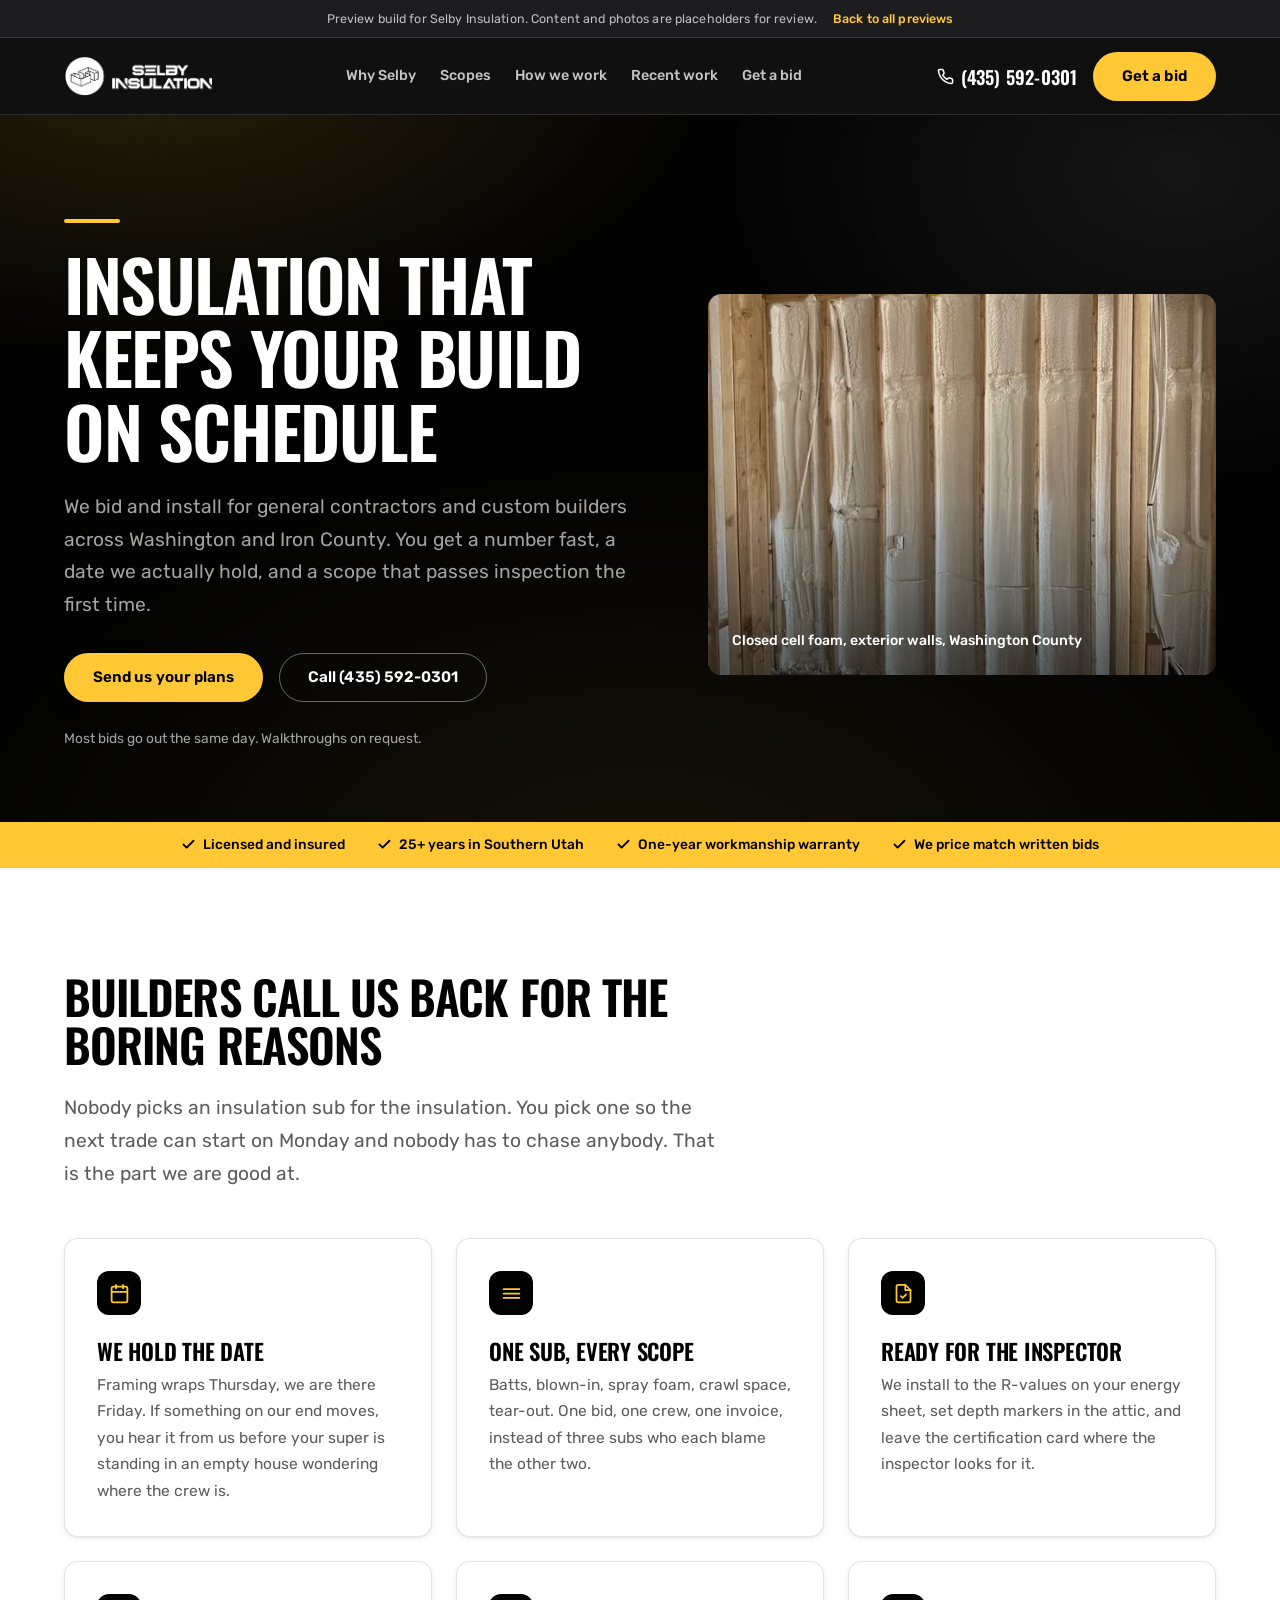
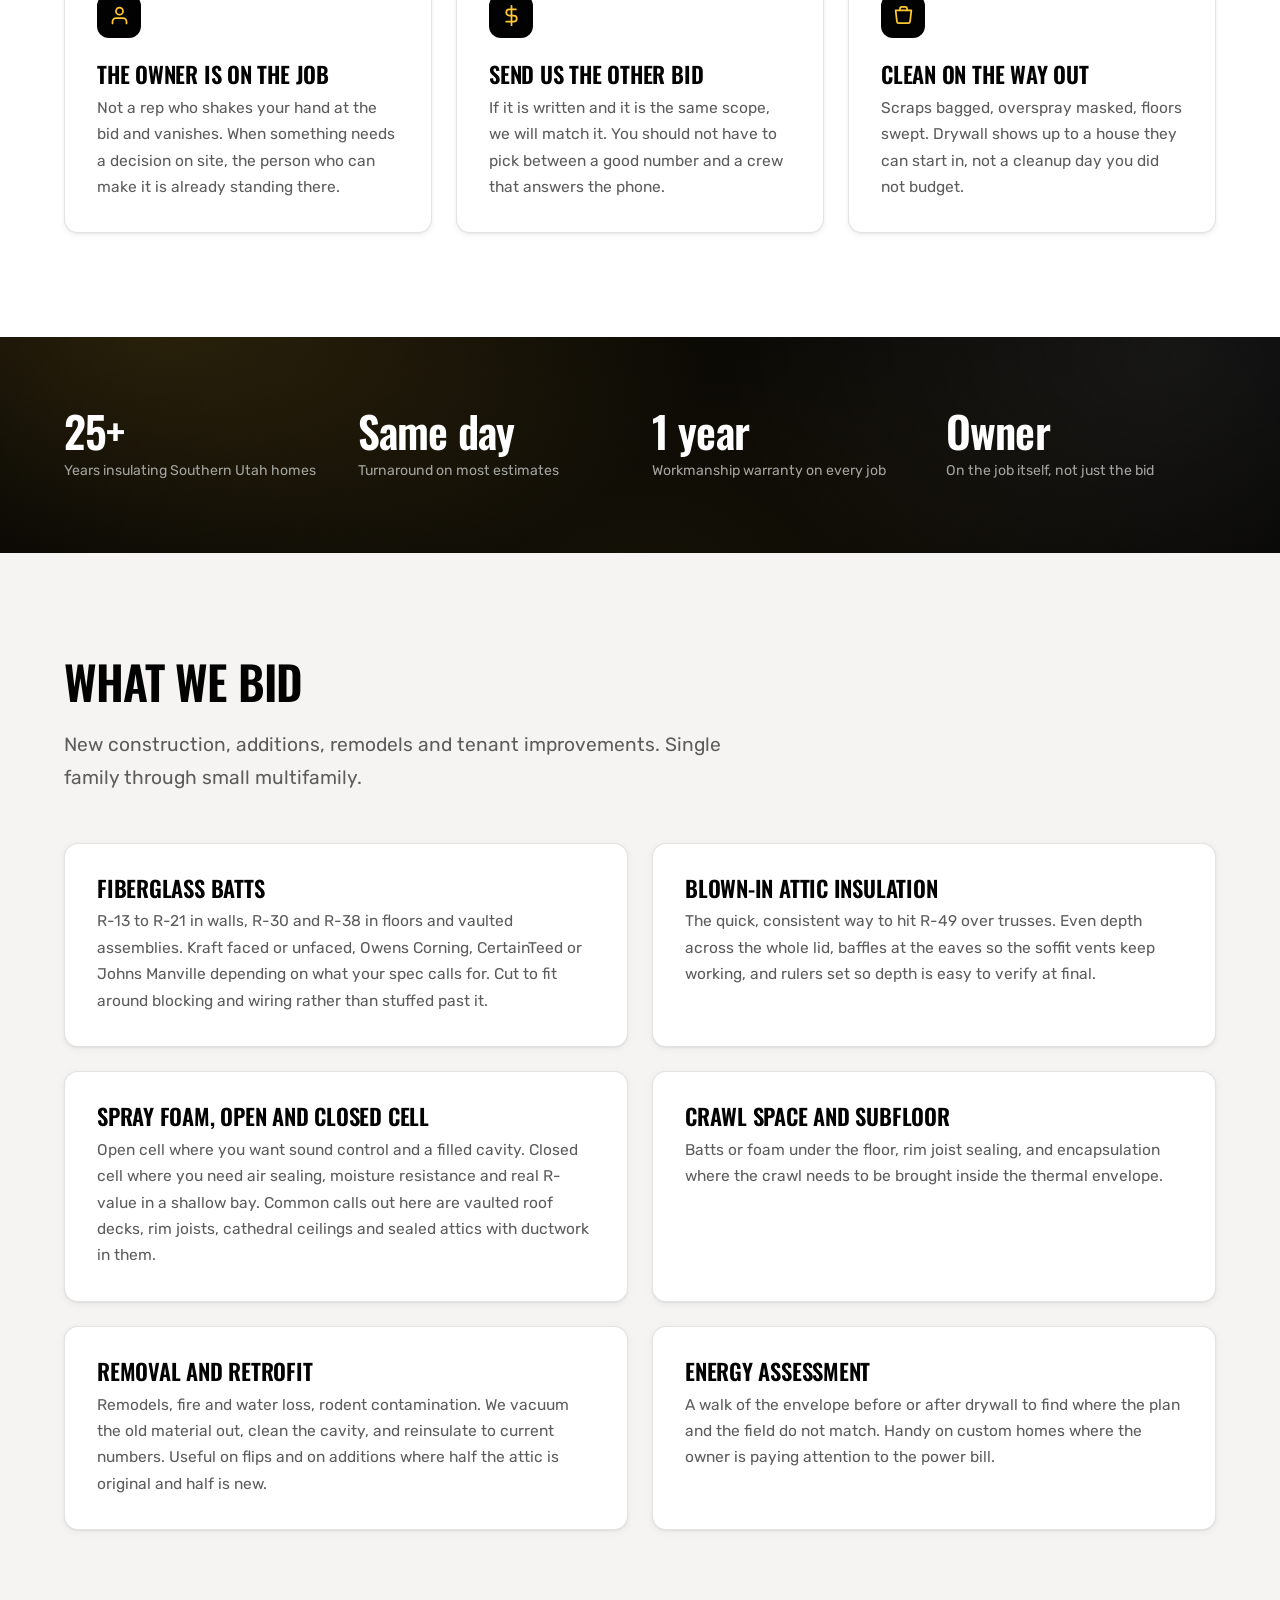
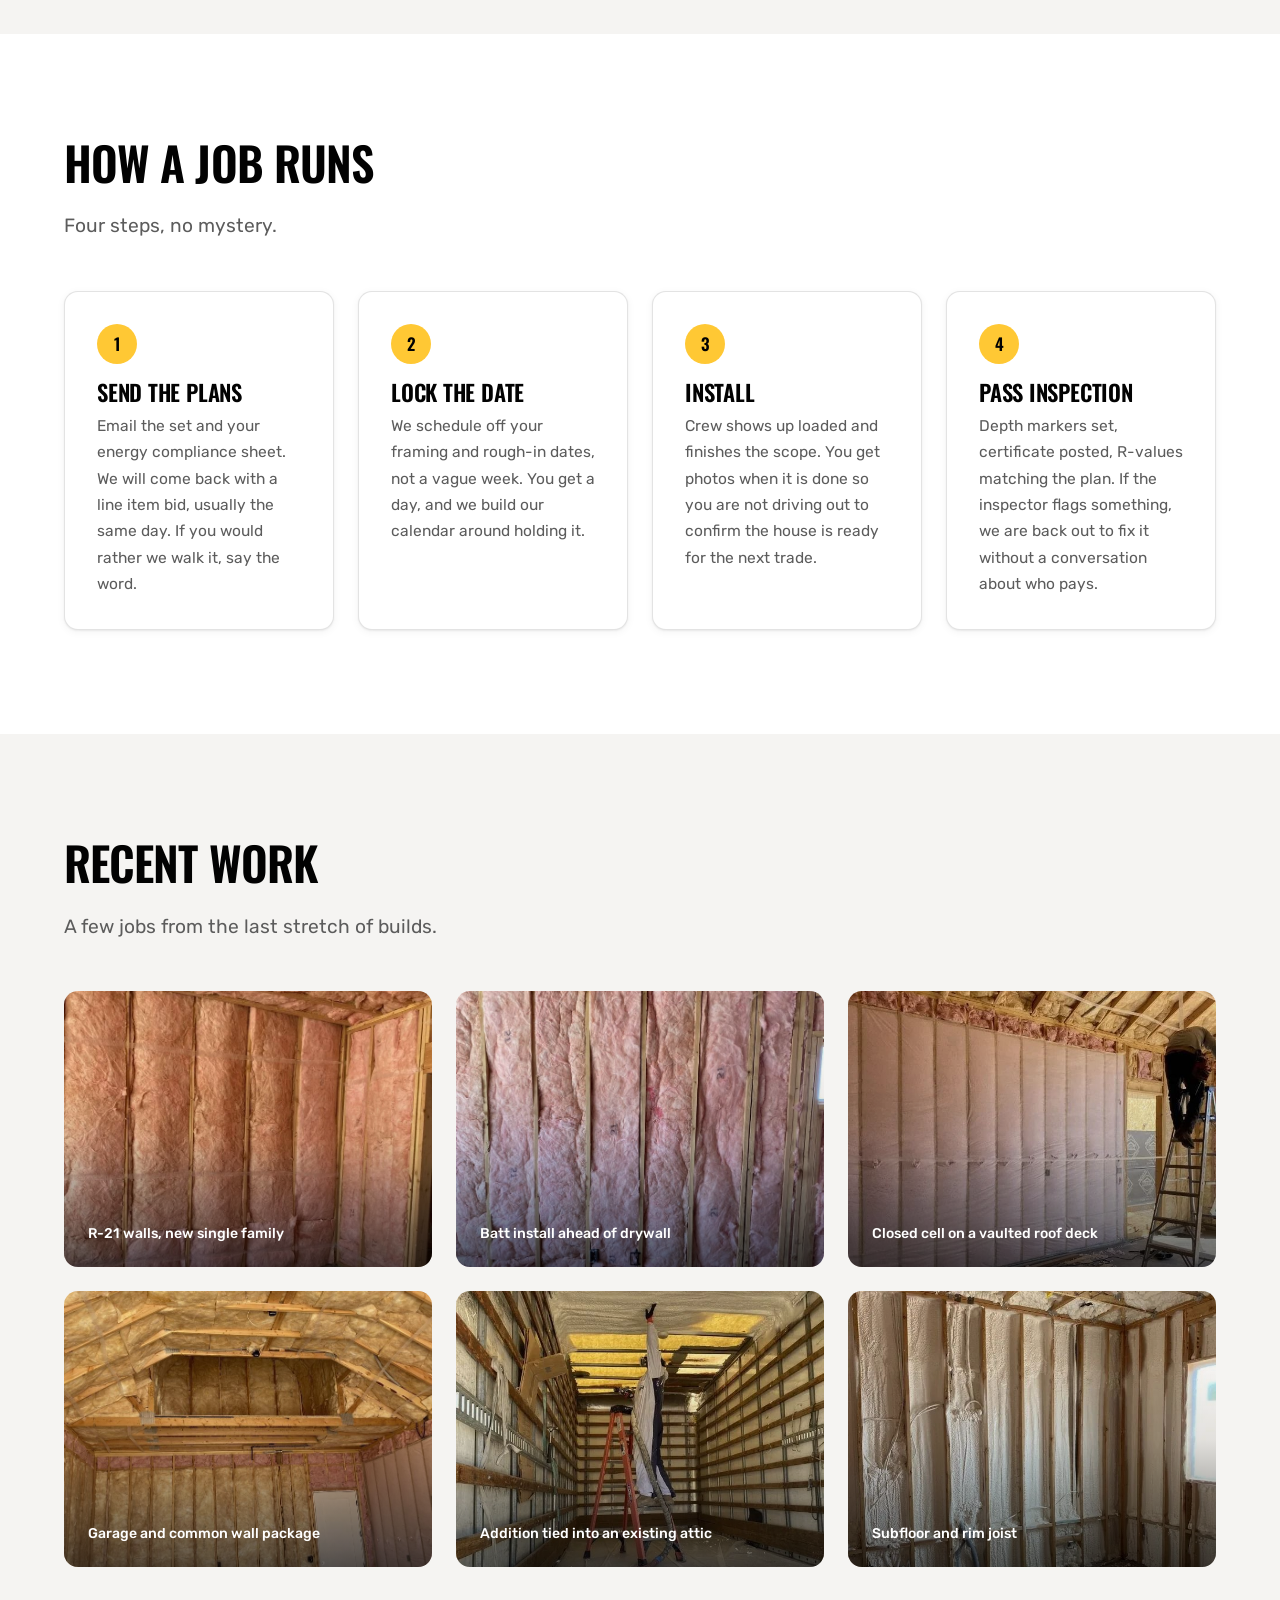
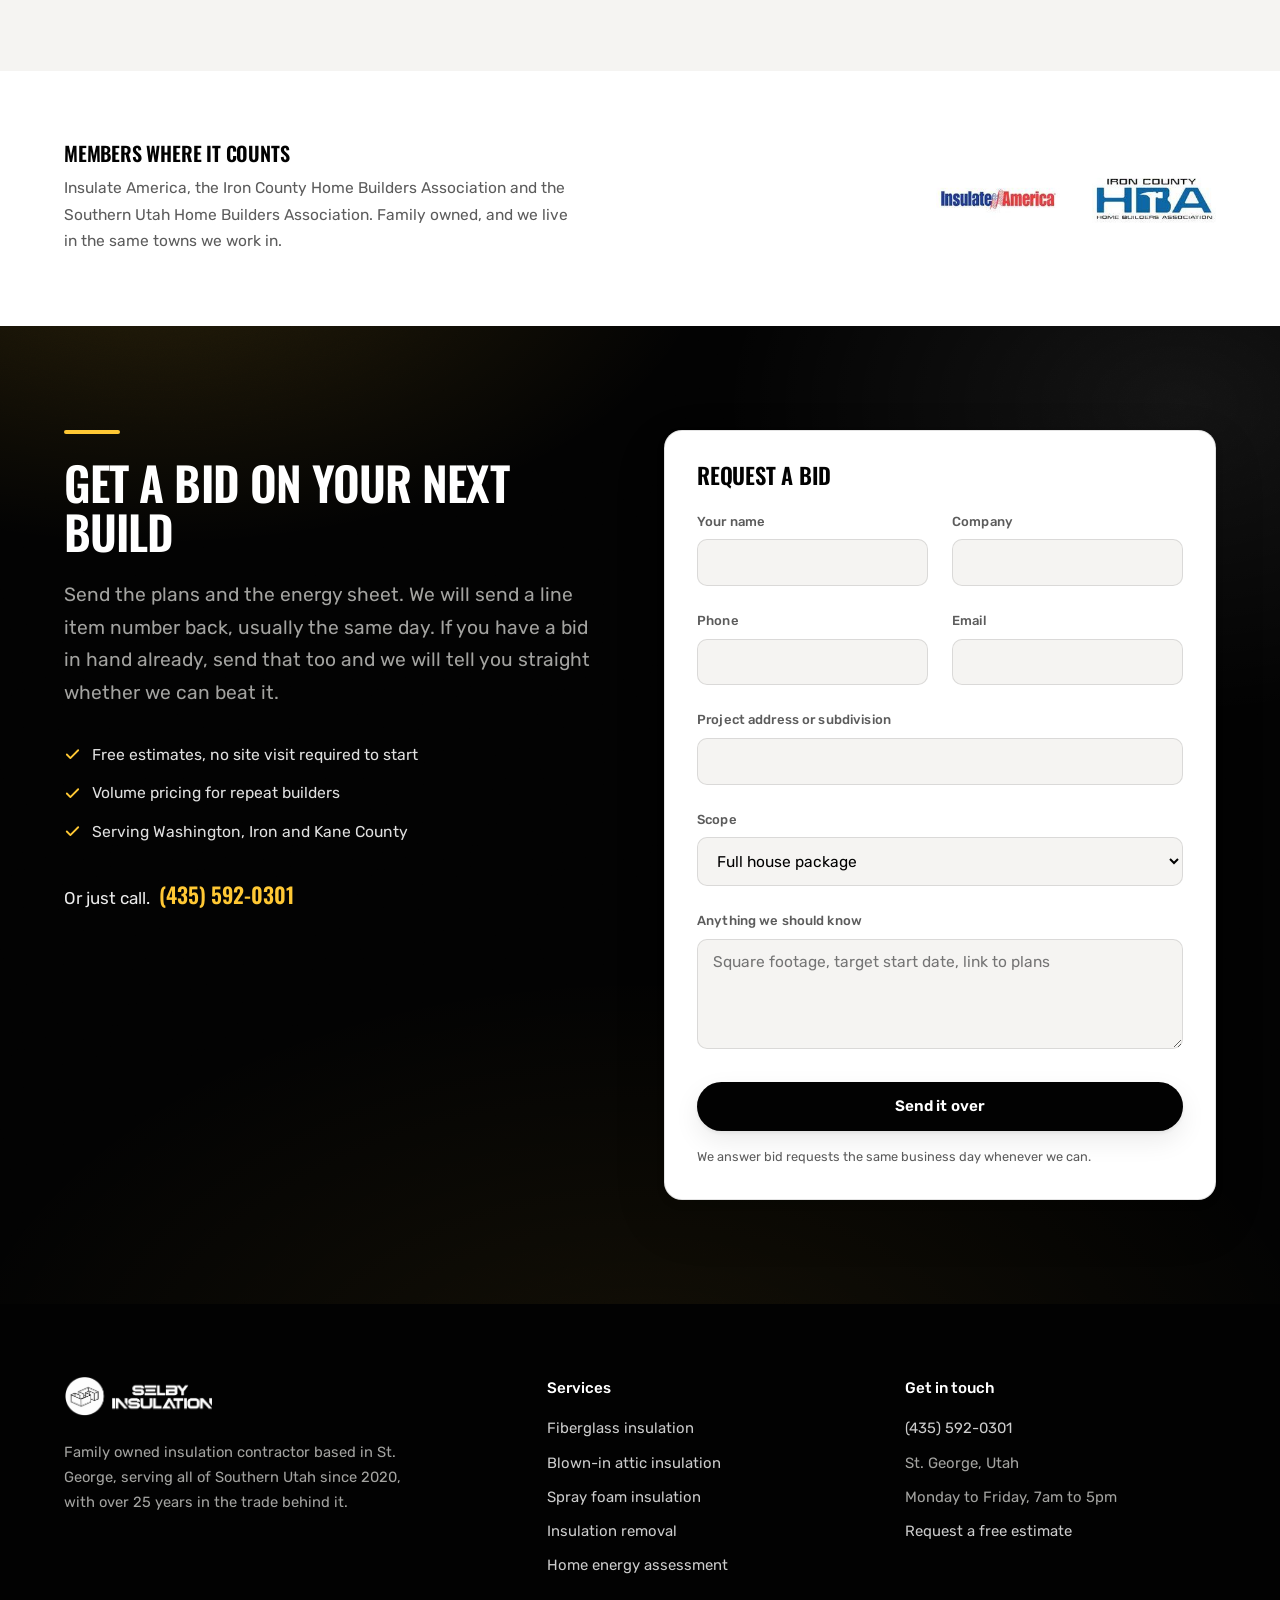
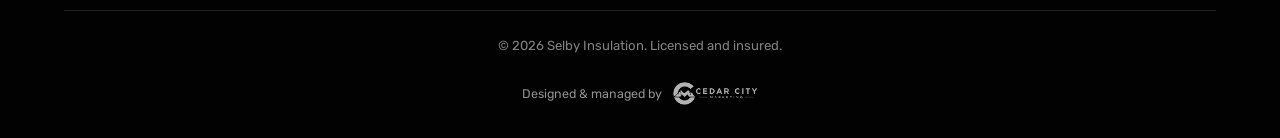
==== builders/index.html @ 3b9122f4 "Selby Insulation preview: builder page and Hurricane location template Co-Authored-By: Claude Opus 5" ====
<!doctype html>
<html lang="en">
<head>
<meta charset="utf-8">
<meta name="viewport" content="width=device-width, initial-scale=1">
<title>Insulation for Builders &amp; General Contractors | Selby Insulation</title>
<meta name="description" content="Selby Insulation bids and installs batts, blown-in and spray foam for general contractors and custom builders across Southern Utah. Same-day bids, dates we hold, inspection-ready work.">
<meta name="robots" content="noindex, nofollow">
<link rel="preconnect" href="https://fonts.googleapis.com">
<link rel="preconnect" href="https://fonts.gstatic.com" crossorigin>
<link href="https://fonts.googleapis.com/css2?family=Oswald:wght@400;500;600;700&family=Rubik:wght@300;400;500;600&display=swap" rel="stylesheet">
<link rel="stylesheet" href="../assets/site.css">
<link rel="icon" href="../assets/selby-logo-dark.png">
</head>
<body>

<div class="preview-ribbon">
  <div class="wrap">
    <span>Preview build for Selby Insulation. Content and photos are placeholders for review.</span>
    <a href="../">Back to all previews</a>
  </div>
</div>

<header class="site-header">
  <div class="wrap header-row">
    <a class="brand" href="#top" aria-label="Selby Insulation home">
      <img src="../assets/selby-lockup-light.png" alt="Selby Insulation">
    </a>
    <nav class="nav" aria-label="Primary">
      <a href="#why">Why Selby</a>
      <a href="#scopes">Scopes</a>
      <a href="#process">How we work</a>
      <a href="#work">Recent work</a>
      <a href="#bid">Get a bid</a>
    </nav>
    <div class="header-cta">
      <a class="phone-link" href="tel:+14355920301">
        <svg width="17" height="17" viewBox="0 0 24 24" fill="none" stroke="currentColor" stroke-width="2.2" stroke-linecap="round" stroke-linejoin="round" aria-hidden="true"><path d="M22 16.9v3a2 2 0 0 1-2.2 2 19.8 19.8 0 0 1-8.6-3.1 19.5 19.5 0 0 1-6-6A19.8 19.8 0 0 1 2.1 4.2 2 2 0 0 1 4.1 2h3a2 2 0 0 1 2 1.7c.1 1 .4 1.9.7 2.8a2 2 0 0 1-.5 2.1L8.1 9.9a16 16 0 0 0 6 6l1.3-1.2a2 2 0 0 1 2.1-.5c.9.3 1.8.6 2.8.7a2 2 0 0 1 1.7 2Z"/></svg>
        <span>(435) 592-0301</span>
      </a>
      <a class="phone-icon" href="tel:+14355920301" aria-label="Call Selby Insulation at (435) 592-0301">
        <svg width="18" height="18" viewBox="0 0 24 24" fill="none" stroke="currentColor" stroke-width="2.2" stroke-linecap="round" stroke-linejoin="round" aria-hidden="true"><path d="M22 16.9v3a2 2 0 0 1-2.2 2 19.8 19.8 0 0 1-8.6-3.1 19.5 19.5 0 0 1-6-6A19.8 19.8 0 0 1 2.1 4.2 2 2 0 0 1 4.1 2h3a2 2 0 0 1 2 1.7c.1 1 .4 1.9.7 2.8a2 2 0 0 1-.5 2.1L8.1 9.9a16 16 0 0 0 6 6l1.3-1.2a2 2 0 0 1 2.1-.5c.9.3 1.8.6 2.8.7a2 2 0 0 1 1.7 2Z"/></svg>
      </a>
      <a class="btn btn-gold" href="#bid"><span>Get a bid</span></a>
    </div>
  </div>
</header>

<main id="top">

  <!-- HERO -->
  <section class="deep grain" style="padding: var(--s7) 0 var(--s6);">
    <div class="wrap">
      <div style="display:grid; gap:var(--s5); align-items:center;" class="hero-grid">
        <div style="max-width:640px;">
          <div class="rule-gold"></div>
          <h1 style="color:#fff;">Insulation that<br>keeps your build<br>on schedule</h1>
          <p class="lede lede-dark" style="margin-top:var(--s3); max-width:54ch;">
            We bid and install for general contractors and custom builders across Washington and Iron County.
            You get a number fast, a date we actually hold, and a scope that passes inspection the first time.
          </p>
          <div style="display:flex; flex-wrap:wrap; gap:var(--s2); margin-top:var(--s4);">
            <a class="btn btn-gold" href="#bid"><span>Send us your plans</span></a>
            <a class="btn btn-ghost-dark" href="tel:+14355920301"><span>Call (435) 592-0301</span></a>
          </div>
          <p style="margin-top:var(--s3); font-size:.86rem; color:var(--muted-dark);">
            Most bids go out the same day. Walkthroughs on request.
          </p>
        </div>

        <div class="photo photo-zoom" style="aspect-ratio: 4 / 3;">
          <img src="../assets/gallery-009.jpg" alt="Closed cell spray foam applied between wall studs on a framed job site">
          <div class="photo-cap">Closed cell foam, exterior walls, Washington County</div>
        </div>
      </div>
    </div>
  </section>

  <div class="trustbar">
    <div class="wrap">
      <ul>
        <li><svg width="15" height="15" viewBox="0 0 24 24" fill="none" stroke="currentColor" stroke-width="3" stroke-linecap="round" stroke-linejoin="round" aria-hidden="true"><path d="M20 6 9 17l-5-5"/></svg> Licensed and insured</li>
        <li><svg width="15" height="15" viewBox="0 0 24 24" fill="none" stroke="currentColor" stroke-width="3" stroke-linecap="round" stroke-linejoin="round" aria-hidden="true"><path d="M20 6 9 17l-5-5"/></svg> 25+ years in Southern Utah</li>
        <li><svg width="15" height="15" viewBox="0 0 24 24" fill="none" stroke="currentColor" stroke-width="3" stroke-linecap="round" stroke-linejoin="round" aria-hidden="true"><path d="M20 6 9 17l-5-5"/></svg> One-year workmanship warranty</li>
        <li><svg width="15" height="15" viewBox="0 0 24 24" fill="none" stroke="currentColor" stroke-width="3" stroke-linecap="round" stroke-linejoin="round" aria-hidden="true"><path d="M20 6 9 17l-5-5"/></svg> We price match written bids</li>
      </ul>
    </div>
  </div>

  <!-- WHY -->
  <section class="section" id="why">
    <div class="wrap">
      <div style="max-width:60ch; margin-bottom:var(--s5);">
        <h2>Builders call us back for the boring reasons</h2>
        <p class="lede" style="margin-top:var(--s3);">
          Nobody picks an insulation sub for the insulation. You pick one so the next trade can start on
          Monday and nobody has to chase anybody. That is the part we are good at.
        </p>
      </div>

      <div class="grid g2 g3">
        <article class="card">
          <span class="icon-chip" aria-hidden="true"><svg width="21" height="21" viewBox="0 0 24 24" fill="none" stroke="currentColor" stroke-width="2" stroke-linecap="round" stroke-linejoin="round"><rect x="3" y="4" width="18" height="18" rx="2"/><path d="M16 2v4M8 2v4M3 10h18"/></svg></span>
          <h3>We hold the date</h3>
          <p>Framing wraps Thursday, we are there Friday. If something on our end moves, you hear it from
            us before your super is standing in an empty house wondering where the crew is.</p>
        </article>

        <article class="card">
          <span class="icon-chip" aria-hidden="true"><svg width="21" height="21" viewBox="0 0 24 24" fill="none" stroke="currentColor" stroke-width="2" stroke-linecap="round" stroke-linejoin="round"><path d="M3 7h18M3 12h18M3 17h18"/></svg></span>
          <h3>One sub, every scope</h3>
          <p>Batts, blown-in, spray foam, crawl space, tear-out. One bid, one crew, one invoice, instead of
            three subs who each blame the other two.</p>
        </article>

        <article class="card">
          <span class="icon-chip" aria-hidden="true"><svg width="21" height="21" viewBox="0 0 24 24" fill="none" stroke="currentColor" stroke-width="2" stroke-linecap="round" stroke-linejoin="round"><path d="M14 2H6a2 2 0 0 0-2 2v16a2 2 0 0 0 2 2h12a2 2 0 0 0 2-2V8z"/><path d="M14 2v6h6M9 15l2 2 4-4"/></svg></span>
          <h3>Ready for the inspector</h3>
          <p>We install to the R-values on your energy sheet, set depth markers in the attic, and leave the
            certification card where the inspector looks for it.</p>
        </article>

        <article class="card">
          <span class="icon-chip" aria-hidden="true"><svg width="21" height="21" viewBox="0 0 24 24" fill="none" stroke="currentColor" stroke-width="2" stroke-linecap="round" stroke-linejoin="round"><path d="M20 21v-2a4 4 0 0 0-4-4H8a4 4 0 0 0-4 4v2"/><circle cx="12" cy="7" r="4"/></svg></span>
          <h3>The owner is on the job</h3>
          <p>Not a rep who shakes your hand at the bid and vanishes. When something needs a decision on
            site, the person who can make it is already standing there.</p>
        </article>

        <article class="card">
          <span class="icon-chip" aria-hidden="true"><svg width="21" height="21" viewBox="0 0 24 24" fill="none" stroke="currentColor" stroke-width="2" stroke-linecap="round" stroke-linejoin="round"><path d="M12 1v22M17 5H9.5a3.5 3.5 0 0 0 0 7h5a3.5 3.5 0 0 1 0 7H6"/></svg></span>
          <h3>Send us the other bid</h3>
          <p>If it is written and it is the same scope, we will match it. You should not have to pick
            between a good number and a crew that answers the phone.</p>
        </article>

        <article class="card">
          <span class="icon-chip" aria-hidden="true"><svg width="21" height="21" viewBox="0 0 24 24" fill="none" stroke="currentColor" stroke-width="2" stroke-linecap="round" stroke-linejoin="round"><path d="M3 6h18l-1.5 13a2 2 0 0 1-2 1.8H6.5a2 2 0 0 1-2-1.8z"/><path d="M8 6V4a2 2 0 0 1 2-2h4a2 2 0 0 1 2 2v2"/></svg></span>
          <h3>Clean on the way out</h3>
          <p>Scraps bagged, overspray masked, floors swept. Drywall shows up to a house they can start in,
            not a cleanup day you did not budget.</p>
        </article>
      </div>
    </div>
  </section>

  <!-- STATS -->
  <section class="deep grain section-sm">
    <div class="wrap">
      <div class="stat-row">
        <div>
          <div class="stat-num" style="color:#fff;">25+</div>
          <div class="stat-label">Years insulating Southern Utah homes</div>
        </div>
        <div>
          <div class="stat-num" style="color:#fff;">Same day</div>
          <div class="stat-label">Turnaround on most estimates</div>
        </div>
        <div>
          <div class="stat-num" style="color:#fff;">1 year</div>
          <div class="stat-label">Workmanship warranty on every job</div>
        </div>
        <div>
          <div class="stat-num" style="color:#fff;">Owner</div>
          <div class="stat-label">On the job itself, not just the bid</div>
        </div>
      </div>
    </div>
  </section>

  <!-- SCOPES -->
  <section class="section surface-bone" id="scopes">
    <div class="wrap">
      <div style="max-width:60ch; margin-bottom:var(--s5);">
        <h2>What we bid</h2>
        <p class="lede" style="margin-top:var(--s3);">
          New construction, additions, remodels and tenant improvements. Single family through small
          multifamily.
        </p>
      </div>

      <div class="grid g2-lg">
        <article class="card">
          <h3>Fiberglass batts</h3>
          <p>R-13 to R-21 in walls, R-30 and R-38 in floors and vaulted assemblies. Kraft faced or
            unfaced, Owens Corning, CertainTeed or Johns Manville depending on what your spec calls for.
            Cut to fit around blocking and wiring rather than stuffed past it.</p>
        </article>

        <article class="card">
          <h3>Blown-in attic insulation</h3>
          <p>The quick, consistent way to hit R-49 over trusses. Even depth across the whole lid,
            baffles at the eaves so the soffit vents keep working, and rulers set so depth is easy to
            verify at final.</p>
        </article>

        <article class="card">
          <h3>Spray foam, open and closed cell</h3>
          <p>Open cell where you want sound control and a filled cavity. Closed cell where you need air
            sealing, moisture resistance and real R-value in a shallow bay. Common calls out here are
            vaulted roof decks, rim joists, cathedral ceilings and sealed attics with ductwork in them.</p>
        </article>

        <article class="card">
          <h3>Crawl space and subfloor</h3>
          <p>Batts or foam under the floor, rim joist sealing, and encapsulation where the crawl needs to
            be brought inside the thermal envelope.</p>
        </article>

        <article class="card">
          <h3>Removal and retrofit</h3>
          <p>Remodels, fire and water loss, rodent contamination. We vacuum the old material out, clean the
            cavity, and reinsulate to current numbers. Useful on flips and on additions where half the
            attic is original and half is new.</p>
        </article>

        <article class="card">
          <h3>Energy assessment</h3>
          <p>A walk of the envelope before or after drywall to find where the plan and the field do not
            match. Handy on custom homes where the owner is paying attention to the power bill.</p>
        </article>
      </div>
    </div>
  </section>

  <!-- PROCESS -->
  <section class="section" id="process">
    <div class="wrap">
      <div style="max-width:60ch; margin-bottom:var(--s5);">
        <h2>How a job runs</h2>
        <p class="lede" style="margin-top:var(--s3);">Four steps, no mystery.</p>
      </div>

      <div class="grid g2 g3 g4">
        <article class="card">
          <span class="card-num">1</span>
          <h3>Send the plans</h3>
          <p>Email the set and your energy compliance sheet. We will come back with a line item bid, usually
            the same day. If you would rather we walk it, say the word.</p>
        </article>
        <article class="card">
          <span class="card-num">2</span>
          <h3>Lock the date</h3>
          <p>We schedule off your framing and rough-in dates, not a vague week. You get a day, and we build
            our calendar around holding it.</p>
        </article>
        <article class="card">
          <span class="card-num">3</span>
          <h3>Install</h3>
          <p>Crew shows up loaded and finishes the scope. You get photos when it is done so you are not
            driving out to confirm the house is ready for the next trade.</p>
        </article>
        <article class="card">
          <span class="card-num">4</span>
          <h3>Pass inspection</h3>
          <p>Depth markers set, certificate posted, R-values matching the plan. If the inspector flags
            something, we are back out to fix it without a conversation about who pays.</p>
        </article>
      </div>
    </div>
  </section>

  <!-- WORK -->
  <section class="section surface-bone" id="work">
    <div class="wrap">
      <div style="max-width:60ch; margin-bottom:var(--s5);">
        <h2>Recent work</h2>
        <p class="lede" style="margin-top:var(--s3);">A few jobs from the last stretch of builds.</p>
      </div>
      <div class="grid g2 g3">
        <div class="photo photo-zoom" style="aspect-ratio:4/3;">
          <img src="../assets/gallery-002.jpg" alt="Fiberglass batt insulation installed in exterior walls of a new home">
          <div class="photo-cap">R-21 walls, new single family</div>
        </div>
        <div class="photo photo-zoom" style="aspect-ratio:4/3;">
          <img src="../assets/gallery-005.jpg" alt="Full wall of kraft faced fiberglass batts between studs">
          <div class="photo-cap">Batt install ahead of drywall</div>
        </div>
        <div class="photo photo-zoom" style="aspect-ratio:4/3;">
          <img src="../assets/gallery-010.jpg" alt="Spray foam insulation in a framed wall cavity">
          <div class="photo-cap">Closed cell on a vaulted roof deck</div>
        </div>
        <div class="photo photo-zoom" style="aspect-ratio:4/3;">
          <img src="../assets/gallery-003.jpg" alt="Insulated wall assembly on an active job site">
          <div class="photo-cap">Garage and common wall package</div>
        </div>
        <div class="photo photo-zoom" style="aspect-ratio:4/3;">
          <img src="../assets/gallery-006.jpg" alt="Insulation work in progress in a residential build">
          <div class="photo-cap">Addition tied into an existing attic</div>
        </div>
        <div class="photo photo-zoom" style="aspect-ratio:4/3;">
          <img src="../assets/gallery-008.jpg" alt="Completed insulation in a residential framing bay">
          <div class="photo-cap">Subfloor and rim joist</div>
        </div>
      </div>
    </div>
  </section>

  <!-- AFFILIATIONS -->
  <section class="section-sm">
    <div class="wrap">
      <div style="display:grid; gap:var(--s4); align-items:center;" class="affil-grid">
        <div style="max-width:46ch;">
          <h3 style="font-size:1.25rem;">Members where it counts</h3>
          <p style="margin-top:.7rem; color:var(--muted); font-size:.97rem;">
            Insulate America, the Iron County Home Builders Association and the Southern Utah Home
            Builders Association. Family owned, and we live in the same towns we work in.
          </p>
        </div>
        <div style="display:flex; flex-wrap:wrap; gap:var(--s4); align-items:center;">
          <img src="../assets/badge-insulate-america.jpg" alt="Insulate America member" style="height:62px; width:auto; border-radius:8px;">
          <img src="../assets/badge-hba.jpg" alt="Home Builders Association member" style="height:62px; width:auto; border-radius:8px;">
        </div>
      </div>
    </div>
  </section>

  <!-- BID -->
  <section class="deep grain section" id="bid">
    <div class="wrap">
      <div style="display:grid; gap:var(--s5);" class="bid-grid">
        <div style="max-width:48ch;">
          <div class="rule-gold"></div>
          <h2 style="color:#fff;">Get a bid on your next build</h2>
          <p class="lede lede-dark" style="margin-top:var(--s3);">
            Send the plans and the energy sheet. We will send a line item number back, usually the same day.
            If you have a bid in hand already, send that too and we will tell you straight whether we can beat it.
          </p>
          <ul class="ticklist" style="margin-top:var(--s4); color:rgba(255,255,255,.88);">
            <li><svg width="17" height="17" viewBox="0 0 24 24" fill="none" stroke="currentColor" stroke-width="2.6" stroke-linecap="round" stroke-linejoin="round"><path d="M20 6 9 17l-5-5"/></svg> Free estimates, no site visit required to start</li>
            <li><svg width="17" height="17" viewBox="0 0 24 24" fill="none" stroke="currentColor" stroke-width="2.6" stroke-linecap="round" stroke-linejoin="round"><path d="M20 6 9 17l-5-5"/></svg> Volume pricing for repeat builders</li>
            <li><svg width="17" height="17" viewBox="0 0 24 24" fill="none" stroke="currentColor" stroke-width="2.6" stroke-linecap="round" stroke-linejoin="round"><path d="M20 6 9 17l-5-5"/></svg> Serving Washington, Iron and Kane County</li>
          </ul>
          <p style="margin-top:var(--s4); color:rgba(255,255,255,.92);">
            Or just call.
            <a href="tel:+14355920301" style="font-family:Oswald,sans-serif; font-size:1.35rem; font-weight:600; color:var(--gold); text-decoration:none; display:inline-block; margin-left:.3rem;">(435) 592-0301</a>
          </p>
        </div>

        <form class="form-card" onsubmit="event.preventDefault(); this.querySelector('.form-note').textContent='Preview only. This form is not wired up yet.';">
          <h3 style="margin-bottom:var(--s3);">Request a bid</h3>
          <div style="display:grid; gap:0 var(--s3);" class="form-two">
            <label class="field"><span>Your name</span><input type="text" name="name" autocomplete="name" required></label>
            <label class="field"><span>Company</span><input type="text" name="company" autocomplete="organization"></label>
            <label class="field"><span>Phone</span><input type="tel" name="phone" autocomplete="tel" required></label>
            <label class="field"><span>Email</span><input type="email" name="email" autocomplete="email" required></label>
          </div>
          <label class="field"><span>Project address or subdivision</span><input type="text" name="address"></label>
          <label class="field">
            <span>Scope</span>
            <select name="scope">
              <option>Full house package</option>
              <option>Attic only</option>
              <option>Spray foam</option>
              <option>Crawl space or subfloor</option>
              <option>Removal and retrofit</option>
              <option>Not sure yet</option>
            </select>
          </label>
          <label class="field"><span>Anything we should know</span><textarea name="notes" placeholder="Square footage, target start date, link to plans"></textarea></label>
          <button class="btn btn-ink" type="submit" style="width:100%;"><span>Send it over</span></button>
          <p class="form-note">We answer bid requests the same business day whenever we can.</p>
        </form>
      </div>
    </div>
  </section>

</main>

<footer class="site-footer">
  <div class="wrap">
    <div class="footer-grid">
      <div>
        <img src="../assets/selby-lockup-light.png" alt="Selby Insulation" style="height:40px; width:auto; display:block; margin-bottom:var(--s3);">
        <p style="max-width:38ch; font-size:.92rem;">
          Family owned insulation contractor based in St. George, serving all of Southern Utah since 2020,
          with over 25 years in the trade behind it.
        </p>
      </div>
      <div>
        <div class="footer-head">Services</div>
        <ul class="footer-list">
          <li><a href="#scopes">Fiberglass insulation</a></li>
          <li><a href="#scopes">Blown-in attic insulation</a></li>
          <li><a href="#scopes">Spray foam insulation</a></li>
          <li><a href="#scopes">Insulation removal</a></li>
          <li><a href="#scopes">Home energy assessment</a></li>
        </ul>
      </div>
      <div>
        <div class="footer-head">Get in touch</div>
        <ul class="footer-list">
          <li><a href="tel:+14355920301">(435) 592-0301</a></li>
          <li>St. George, Utah</li>
          <li>Monday to Friday, 7am to 5pm</li>
          <li><a href="#bid">Request a free estimate</a></li>
        </ul>
      </div>
    </div>
    <div class="footer-bottom">
      <div>&copy; 2026 Selby Insulation. Licensed and insured.</div>
      <a class="agency-credit" href="https://cedarcitymarketing.com/web-design" target="_blank" rel="noopener">
        <span>Designed &amp; managed by</span>
        <img src="../assets/ccm-logo-white.png" alt="Cedar City Marketing">
      </a>
    </div>
  </div>
</footer>

<style>
  @media (min-width: 980px) {
    .hero-grid { grid-template-columns: 1.08fr .92fr; }
    .bid-grid  { grid-template-columns: 1fr 1fr; align-items: start; }
    .affil-grid{ grid-template-columns: 1fr auto; }
  }
  @media (min-width: 560px) {
    .form-two { grid-template-columns: 1fr 1fr; }
  }
</style>

</body>
</html>
---- assets/site.css ----
/* Selby Insulation — shared preview styles
   Brand pulled from selbyinsulation.com: Oswald headings, Rubik body,
   black/white logo, gold accent rgba(255,200,52,1), 50px pill buttons. */

:root {
  --ink:        #020202;
  --ink-2:      #121213;   /* elevated dark surface */
  --ink-3:      #1d1d1f;   /* floating dark surface */
  --paper:      #ffffff;
  --bone:       #f5f4f2;   /* elevated light surface */
  --bone-2:     #ebe9e5;   /* floating light surface */
  --gold:       #ffc834;
  --gold-deep:  #e3a800;
  --muted:      #5c5c5c;
  --muted-dark: #a3a3a0;
  --line:       rgba(2, 2, 2, 0.11);
  --line-dark:  rgba(255, 255, 255, 0.12);

  /* spacing scale */
  --s1: 0.5rem;
  --s2: 1rem;
  --s3: 1.5rem;
  --s4: 2rem;
  --s5: 3rem;
  --s6: 4.5rem;
  --s7: 6.5rem;
  --s8: 9rem;

  /* elevation: neutral, dark, layered. never a colored glow. */
  --e1: 0 1px 2px rgba(0,0,0,.06), 0 2px 8px rgba(0,0,0,.05);
  --e2: 0 2px 4px rgba(0,0,0,.07), 0 10px 26px rgba(0,0,0,.08);
  --e3: 0 4px 8px rgba(0,0,0,.09), 0 20px 52px rgba(0,0,0,.13);

  --spring: cubic-bezier(.22,.9,.26,1);
}

* { box-sizing: border-box; }

html { scroll-behavior: smooth; }

body {
  margin: 0;
  background: var(--paper);
  color: var(--ink);
  font-family: Rubik, system-ui, -apple-system, sans-serif;
  font-size: 17px;
  font-weight: 400;
  line-height: 1.7;
  -webkit-font-smoothing: antialiased;
}

h1, h2, h3, h4, .display {
  font-family: Oswald, "Arial Narrow", system-ui, sans-serif;
  font-weight: 600;
  line-height: 1.04;
  letter-spacing: -0.02em;
  margin: 0;
  text-transform: uppercase;
}

h1 { font-size: clamp(2.5rem, 6.4vw, 4.4rem); }
h2 { font-size: clamp(1.9rem, 4.1vw, 2.9rem); }
h3 { font-size: clamp(1.15rem, 2vw, 1.4rem); letter-spacing: -0.01em; }
h4 { font-size: 1rem; letter-spacing: 0.01em; }

p { margin: 0 0 1.1em; }
p:last-child { margin-bottom: 0; }

a { color: inherit; }

/* ---------- layout ---------- */
.wrap { width: 100%; max-width: 1200px; margin: 0 auto; padding: 0 var(--s3); }
.wrap-tight { max-width: 880px; }
.section { padding: var(--s7) 0; }
.section-sm { padding: var(--s6) 0; }

.lede {
  font-size: clamp(1.05rem, 1.7vw, 1.2rem);
  line-height: 1.7;
  color: var(--muted);
}
.on-dark .lede, .lede-dark { color: var(--muted-dark); }

.rule-gold {
  width: 56px; height: 4px; background: var(--gold);
  border-radius: 2px; margin-bottom: var(--s3);
}

/* ---------- surfaces ---------- */
.surface-bone { background: var(--bone); }
.surface-ink  { background: var(--ink); color: var(--paper); }
.surface-ink h1, .surface-ink h2, .surface-ink h3, .surface-ink h4 { color: var(--paper); }

/* layered radial gradients + grain for dark sections */
.deep {
  position: relative;
  background:
    radial-gradient(900px 480px at 12% -8%,  rgba(255,200,52,.14), transparent 62%),
    radial-gradient(760px 520px at 92% 8%,   rgba(255,255,255,.07), transparent 60%),
    radial-gradient(1100px 700px at 50% 112%, rgba(255,200,52,.07), transparent 64%),
    var(--ink);
  isolation: isolate;
}
.grain::after {
  content: "";
  position: absolute; inset: 0;
  pointer-events: none;
  opacity: .5;
  mix-blend-mode: overlay;
  background-image: url("data:image/svg+xml,%3Csvg xmlns='http://www.w3.org/2000/svg' width='180' height='180'%3E%3Cfilter id='n'%3E%3CfeTurbulence type='fractalNoise' baseFrequency='.85' numOctaves='3' stitchTiles='stitch'/%3E%3CfeColorMatrix type='saturate' values='0'/%3E%3C/filter%3E%3Crect width='180' height='180' filter='url(%23n)' opacity='.42'/%3E%3C/svg%3E");
}
.deep > * { position: relative; z-index: 1; }

/* ---------- buttons ---------- */
.btn {
  position: relative;
  display: inline-flex; align-items: center; justify-content: center; gap: .55rem;
  font-family: Rubik, sans-serif;
  font-size: .95rem; font-weight: 600; letter-spacing: .005em;
  line-height: 1;
  padding: 1.0rem 1.75rem;
  border-radius: 50px;
  border: 1.5px solid transparent;
  text-decoration: none;
  cursor: pointer;
  overflow: hidden;
  transition: transform .28s var(--spring), opacity .2s linear;
  will-change: transform;
}
.btn > * { position: relative; z-index: 1; }
.btn::before {
  content: ""; position: absolute; inset: 0; z-index: 0;
  opacity: 0; transition: opacity .25s var(--spring);
}
.btn:hover { transform: translateY(-2px); }
.btn:hover::before { opacity: 1; }
.btn:active { transform: translateY(0) scale(.985); }
.btn:focus-visible { outline: 3px solid var(--gold); outline-offset: 3px; }

.btn-gold { background: var(--gold); color: var(--ink); box-shadow: var(--e2); }
.btn-gold::before { background: var(--gold-deep); }
.btn-gold:focus-visible { outline-color: var(--paper); }

.btn-ink { background: var(--ink); color: var(--paper); box-shadow: var(--e2); }
.btn-ink::before { background: #2a2a2c; }

.btn-ghost-dark { background: transparent; color: var(--paper); border-color: rgba(255,255,255,.4); }
.btn-ghost-dark::before { background: rgba(255,255,255,.1); }

.btn-ghost-light { background: transparent; color: var(--ink); border-color: rgba(2,2,2,.25); }
.btn-ghost-light::before { background: rgba(2,2,2,.06); }
.btn-ghost-light:focus-visible { outline-color: var(--ink); }

/* ---------- header ---------- */
.site-header {
  position: sticky; top: 0; z-index: 60;
  background: rgba(2,2,2,.94);
  backdrop-filter: blur(10px);
  border-bottom: 1px solid var(--line-dark);
}
.header-row {
  display: flex; align-items: center; justify-content: space-between;
  gap: var(--s3); min-height: 76px;
}
.brand { display: inline-flex; align-items: center; transition: opacity .2s linear; }
.brand img { height: 40px; width: auto; display: block; }
.brand:hover { opacity: .78; }
.brand:focus-visible { outline: 3px solid var(--gold); outline-offset: 5px; border-radius: 4px; }

.nav { display: none; gap: var(--s3); align-items: center; }
.nav a {
  font-size: .9rem; font-weight: 500; color: rgba(255,255,255,.76);
  text-decoration: none; padding: .4rem 0; position: relative;
  transition: opacity .2s linear;
}
.nav a::after {
  content: ""; position: absolute; left: 0; right: 0; bottom: 0; height: 2px;
  background: var(--gold); transform: scaleX(0); transform-origin: left;
  transition: transform .3s var(--spring);
}
.nav a:hover { opacity: 1; color: #fff; }
.nav a:hover::after { transform: scaleX(1); }
.nav a:focus-visible { outline: 3px solid var(--gold); outline-offset: 4px; border-radius: 3px; }

.header-cta { display: flex; align-items: center; gap: var(--s2); }
.phone-link {
  display: none; align-items: center; gap: .45rem;
  font-family: Oswald, sans-serif; font-size: 1.15rem; font-weight: 600;
  letter-spacing: .01em; color: #fff; text-decoration: none;
  transition: opacity .2s linear, transform .25s var(--spring);
}
.phone-link:hover { opacity: .8; transform: translateY(-1px); }
.phone-link:active { transform: translateY(0); }
.phone-link:focus-visible { outline: 3px solid var(--gold); outline-offset: 4px; border-radius: 4px; }

.phone-icon {
  display: inline-flex; align-items: center; justify-content: center;
  width: 44px; height: 44px; border-radius: 50%;
  border: 1.5px solid rgba(255,255,255,.35); color: #fff;
  transition: transform .25s var(--spring), opacity .2s linear;
}
.phone-icon:hover { transform: translateY(-2px); opacity: .85; }
.phone-icon:active { transform: translateY(0) scale(.96); }
.phone-icon:focus-visible { outline: 3px solid var(--gold); outline-offset: 3px; }

@media (min-width: 900px)  { .nav { display: flex; } }
@media (min-width: 680px)  { .phone-link { display: inline-flex; } .phone-icon { display: none; } }

/* ---------- trust bar ---------- */
.trustbar {
  background: var(--gold); color: var(--ink);
  font-size: .86rem; font-weight: 500;
}
.trustbar ul {
  list-style: none; margin: 0; padding: .7rem 0;
  display: flex; flex-wrap: wrap; justify-content: center;
  gap: .4rem var(--s4);
}
.trustbar li { display: flex; align-items: center; gap: .45rem; }
.trustbar svg { flex: none; }

/* ---------- cards ---------- */
.grid { display: grid; gap: var(--s3); }
@media (min-width: 640px) { .g2 { grid-template-columns: repeat(2, 1fr); } }
@media (min-width: 980px) { .g3 { grid-template-columns: repeat(3, 1fr); } }
@media (min-width: 980px) { .g2-lg { grid-template-columns: repeat(2, 1fr); } }
@media (min-width: 1040px) { .g4 { grid-template-columns: repeat(4, 1fr); } }

.card {
  background: var(--paper);
  border: 1px solid var(--line);
  border-radius: 14px;
  padding: var(--s4);
  box-shadow: var(--e1);
  transition: transform .34s var(--spring), box-shadow .34s var(--spring);
}
.card:hover { transform: translateY(-4px); box-shadow: var(--e3); }
.card h3 { margin-bottom: .6rem; }
.card p { font-size: .97rem; color: var(--muted); }

.card-dark {
  background: var(--ink-2);
  border: 1px solid var(--line-dark);
  color: var(--paper);
}
.card-dark p { color: var(--muted-dark); }

.card-num {
  font-family: Oswald, sans-serif; font-size: 1.05rem; font-weight: 600;
  width: 40px; height: 40px; border-radius: 50%;
  display: inline-flex; align-items: center; justify-content: center;
  background: var(--gold); color: var(--ink);
  margin-bottom: var(--s2);
}

.icon-chip {
  width: 44px; height: 44px; border-radius: 12px;
  display: inline-flex; align-items: center; justify-content: center;
  background: var(--ink); color: var(--gold);
  margin-bottom: var(--s3);
}
.card-dark .icon-chip { background: var(--gold); color: var(--ink); }

/* ---------- stats ---------- */
.stat-row { display: grid; gap: var(--s3); grid-template-columns: repeat(2, 1fr); }
@media (min-width: 820px) { .stat-row { grid-template-columns: repeat(4, 1fr); } }
.stat-num {
  font-family: Oswald, sans-serif; font-weight: 600;
  font-size: clamp(2rem, 3.4vw, 2.7rem); line-height: 1; letter-spacing: -0.02em;
}
.stat-label { font-size: .88rem; line-height: 1.45; color: var(--muted-dark); margin-top: .5rem; }
.surface-bone .stat-label, .on-light .stat-label { color: var(--muted); }

/* ---------- photos ---------- */
.photo {
  position: relative; overflow: hidden; border-radius: 14px;
  background: var(--bone-2); isolation: isolate;
}
.photo img {
  display: block; width: 100%; height: 100%; object-fit: cover;
  transition: transform .6s var(--spring);
}
.photo::before { /* color treatment layer */
  content: ""; position: absolute; inset: 0; z-index: 2;
  background: #cfc9bf;
  mix-blend-mode: multiply;
  opacity: .22;
  pointer-events: none;
}
.photo::after { /* legibility gradient */
  content: ""; position: absolute; inset: 0; z-index: 3;
  background: linear-gradient(to top, rgba(0,0,0,.6), rgba(0,0,0,.08) 46%, transparent 72%);
  pointer-events: none;
}
.photo-cap {
  position: absolute; z-index: 4; left: var(--s3); right: var(--s3); bottom: var(--s3);
  color: #fff; font-size: .88rem; font-weight: 500; line-height: 1.4;
}
a.photo:hover img, .photo-zoom:hover img { transform: scale(1.045); }

/* ---------- lists ---------- */
.ticklist { list-style: none; margin: 0; padding: 0; display: grid; gap: .85rem; }
.ticklist li { display: flex; gap: .7rem; align-items: flex-start; font-size: .98rem; line-height: 1.6; }
.ticklist svg { flex: none; margin-top: .28rem; color: var(--gold); }

/* ---------- spec table ---------- */
.spec {
  width: 100%; border-collapse: collapse; font-size: .96rem;
  background: var(--paper); border-radius: 14px; overflow: hidden;
  box-shadow: var(--e1); border: 1px solid var(--line);
}
.spec th, .spec td { text-align: left; padding: .95rem 1.1rem; border-bottom: 1px solid var(--line); }
.spec thead th {
  font-family: Oswald, sans-serif; font-weight: 600; text-transform: uppercase;
  letter-spacing: .01em; font-size: .9rem; background: var(--ink); color: var(--paper);
  border-bottom: none;
}
.spec tbody tr:last-child td { border-bottom: none; }
.spec tbody tr:nth-child(even) { background: var(--bone); }
.spec td:first-child { font-weight: 500; }

/* ---------- chips ---------- */
.chips { list-style: none; margin: 0; padding: 0; display: flex; flex-wrap: wrap; gap: .6rem; }
.chips li {
  font-size: .88rem; font-weight: 500; line-height: 1;
  padding: .62rem 1rem; border-radius: 50px;
  background: var(--paper); border: 1px solid var(--line); color: var(--ink);
  box-shadow: var(--e1);
}

/* ---------- FAQ ---------- */
.faq { border-top: 1px solid var(--line); }
.faq details { border-bottom: 1px solid var(--line); }
.faq summary {
  list-style: none; cursor: pointer; padding: 1.3rem 2.5rem 1.3rem 0; position: relative;
  font-family: Oswald, sans-serif; font-weight: 500; text-transform: uppercase;
  letter-spacing: -0.005em; font-size: clamp(1.02rem, 1.7vw, 1.18rem); line-height: 1.3;
  transition: opacity .2s linear;
}
.faq summary::-webkit-details-marker { display: none; }
.faq summary:hover { opacity: .68; }
.faq summary:focus-visible { outline: 3px solid var(--ink); outline-offset: 2px; border-radius: 4px; }
.faq summary::after {
  content: ""; position: absolute; right: .35rem; top: 50%;
  width: 13px; height: 13px; margin-top: -8px;
  border-right: 2.5px solid var(--ink); border-bottom: 2.5px solid var(--ink);
  transform: rotate(45deg);
  transition: transform .3s var(--spring);
}
.faq details[open] summary::after { transform: rotate(-135deg); margin-top: -3px; }
.faq .faq-body { padding: 0 0 1.4rem; color: var(--muted); font-size: .98rem; max-width: 70ch; }

/* ---------- form ---------- */
.form-card {
  background: var(--paper); border-radius: 18px; padding: var(--s4);
  box-shadow: var(--e3); border: 1px solid var(--line);
}
.field { display: block; margin-bottom: var(--s3); }
.field span {
  display: block; font-size: .82rem; font-weight: 500; letter-spacing: .01em;
  margin-bottom: .4rem; color: var(--muted);
}
.field input, .field select, .field textarea {
  width: 100%; font-family: Rubik, sans-serif; font-size: .97rem; color: var(--ink);
  padding: .8rem .95rem; border: 1.5px solid var(--line); border-radius: 10px;
  background: var(--bone);
}
.field textarea { min-height: 110px; resize: vertical; }
.field input:focus, .field select:focus, .field textarea:focus {
  outline: 3px solid var(--gold); outline-offset: 1px; border-color: var(--ink);
}
.form-note { font-size: .8rem; color: var(--muted); margin-top: var(--s2); line-height: 1.6; }

/* ---------- footer ---------- */
.site-footer { background: var(--ink); color: var(--muted-dark); font-size: .93rem; }
.site-footer a { color: rgba(255,255,255,.8); text-decoration: none; transition: opacity .2s linear; }
.site-footer a:hover { opacity: .65; }
.site-footer a:focus-visible { outline: 3px solid var(--gold); outline-offset: 3px; border-radius: 3px; }
.footer-grid { display: grid; gap: var(--s5); padding: var(--s6) 0 var(--s4); }
@media (min-width: 820px) { .footer-grid { grid-template-columns: 1.4fr 1fr 1fr; } }
.footer-head {
  font-family: Rubik, sans-serif; font-size: .95rem; font-weight: 500;
  color: #fff; margin-bottom: .9rem; text-transform: none; letter-spacing: 0;
}
.footer-list { list-style: none; margin: 0; padding: 0; display: grid; gap: .55rem; }
.footer-bottom {
  border-top: 1px solid var(--line-dark); padding: var(--s3) 0 var(--s4);
  display: grid; gap: var(--s3); justify-items: center; text-align: center;
  font-size: .82rem; color: rgba(255,255,255,.5);
}
.agency-credit { display: inline-flex; align-items: center; gap: .6rem; opacity: .7; transition: opacity .2s linear; }
.agency-credit:hover { opacity: 1; }
.agency-credit img { height: 25px; width: auto; display: block; }
.agency-credit span { font-size: .78rem; }

/* ---------- preview ribbon ---------- */
.preview-ribbon {
  background: var(--ink-3); color: rgba(255,255,255,.72);
  font-size: .78rem; letter-spacing: .01em;
  border-bottom: 1px solid var(--line-dark);
}
.preview-ribbon .wrap {
  display: flex; flex-wrap: wrap; gap: .4rem 1rem;
  align-items: center; justify-content: center; padding-top: .5rem; padding-bottom: .5rem;
}
.preview-ribbon a { color: var(--gold); text-decoration: none; font-weight: 500; transition: opacity .2s linear; }
.preview-ribbon a:hover { opacity: .7; }
.preview-ribbon a:focus-visible { outline: 2px solid var(--gold); outline-offset: 3px; border-radius: 3px; }

@media (prefers-reduced-motion: reduce) {
  *, *::before, *::after { transition-duration: .01ms !important; animation-duration: .01ms !important; }
  html { scroll-behavior: auto; }
}
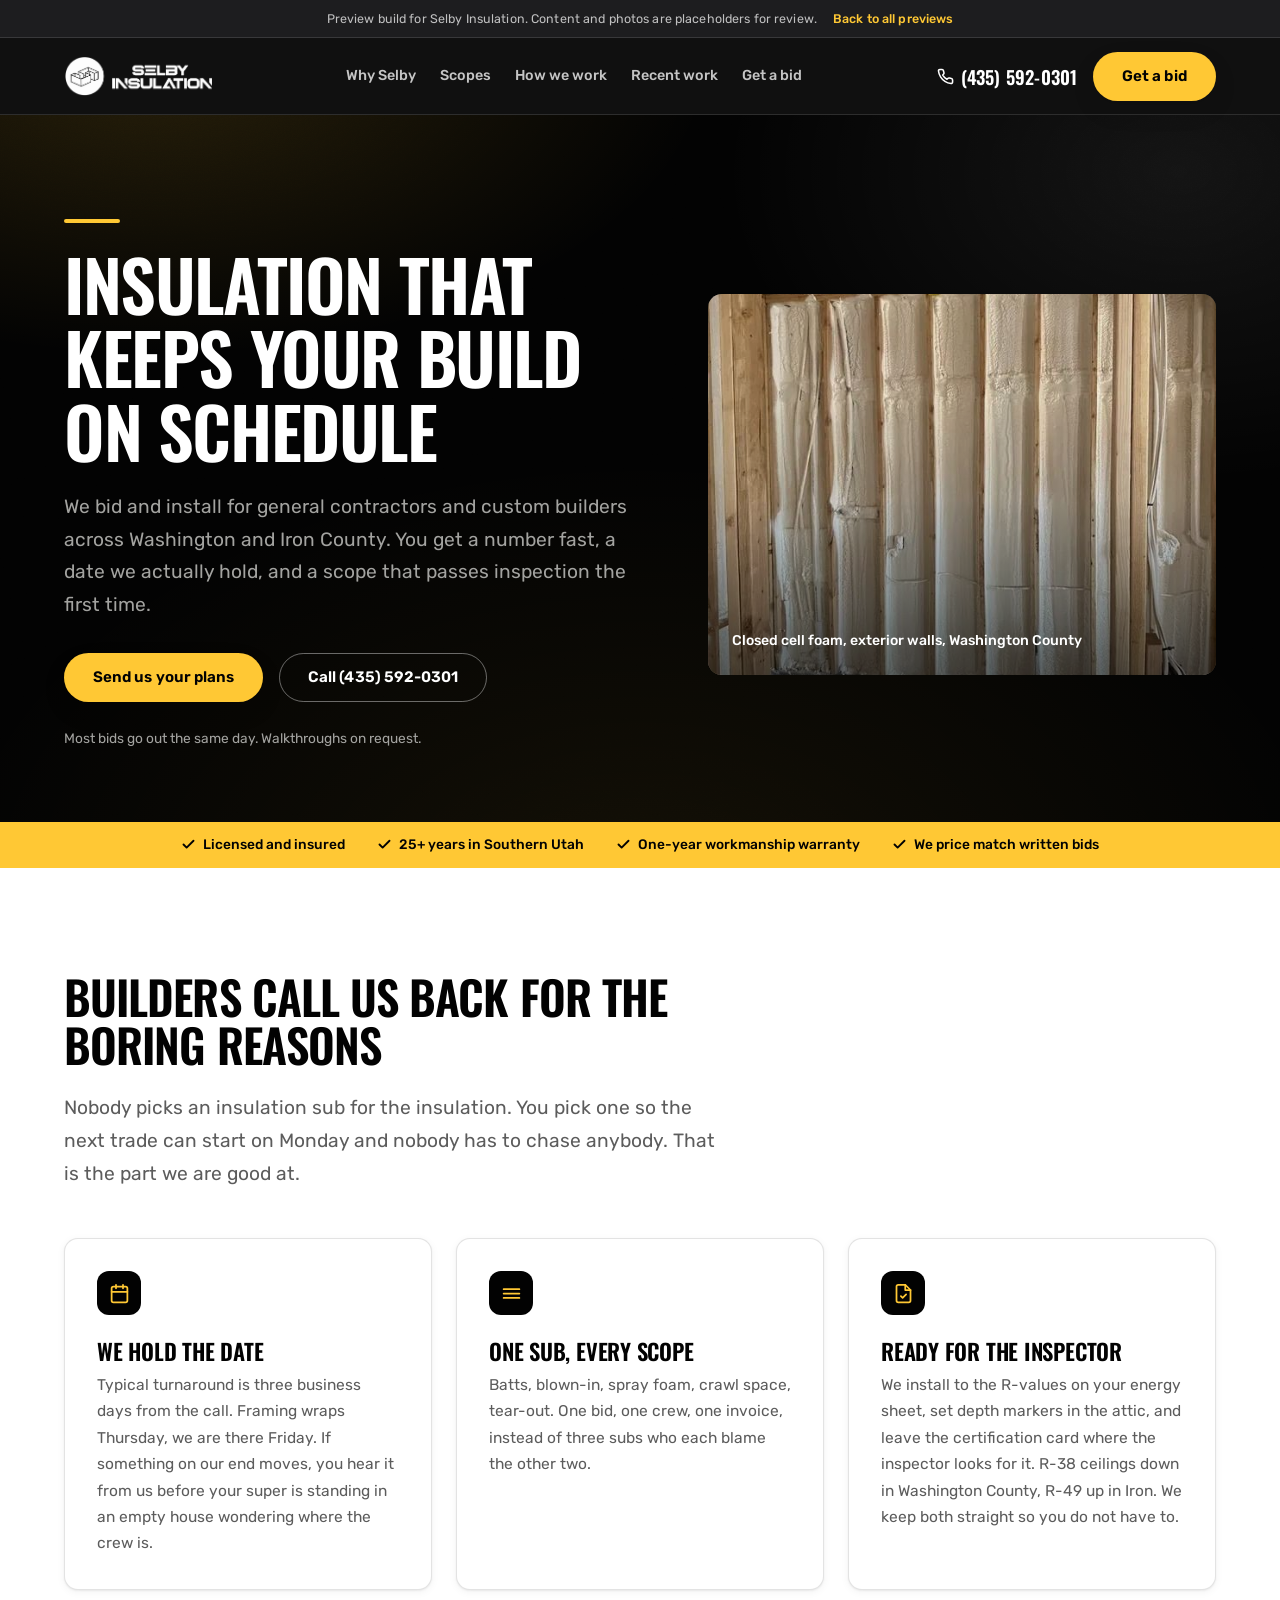
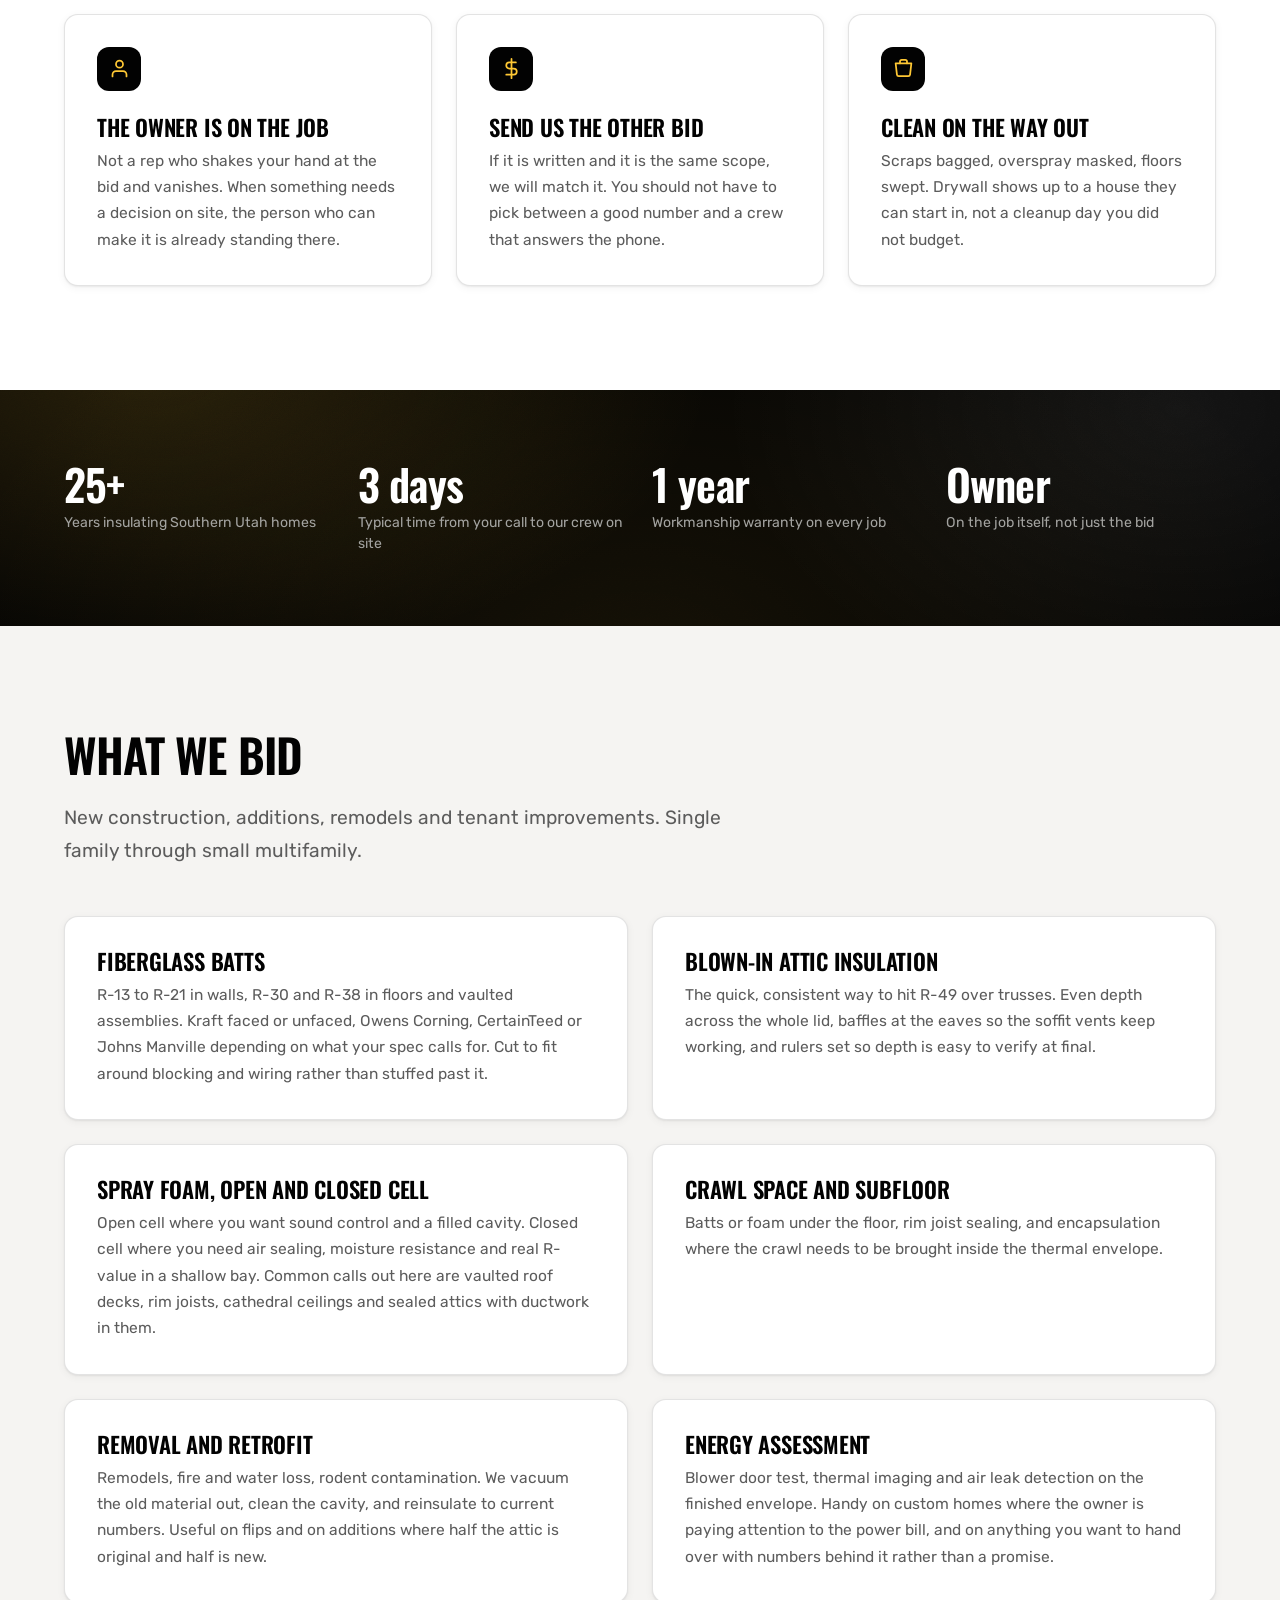
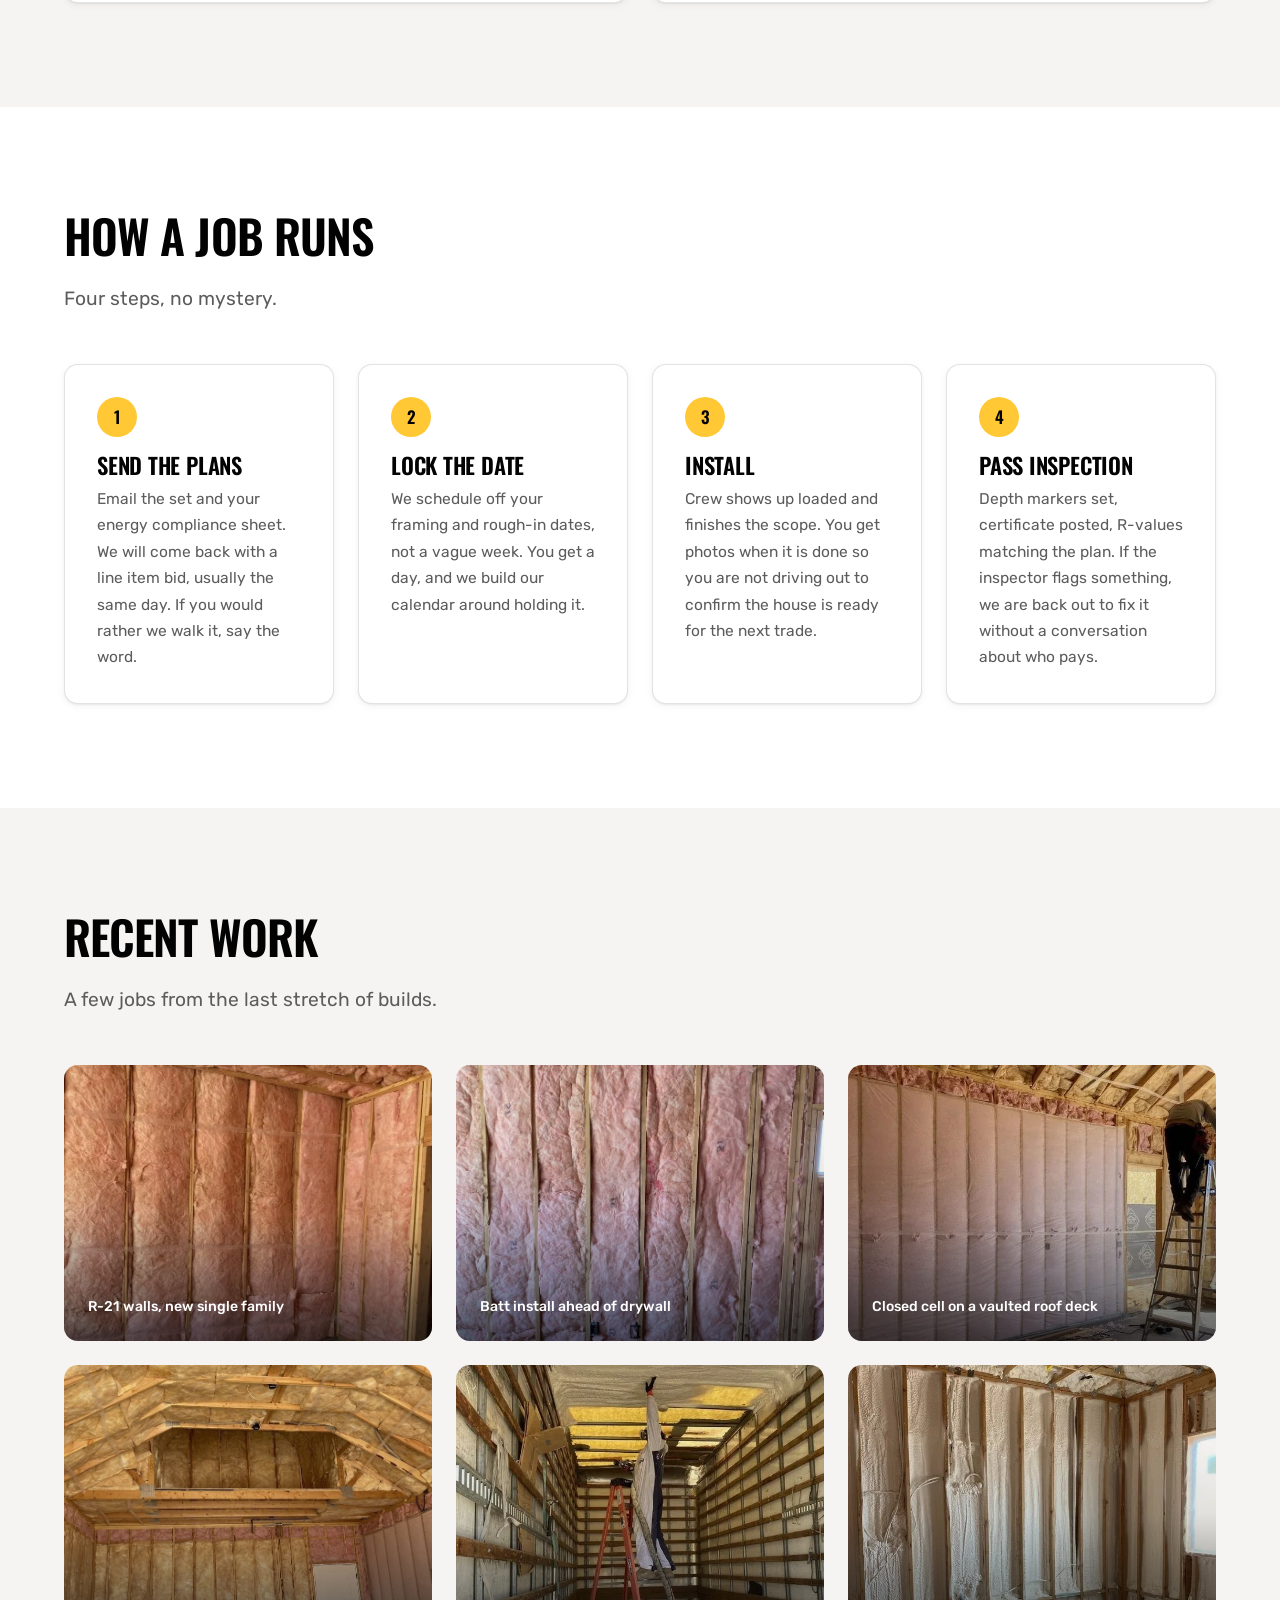
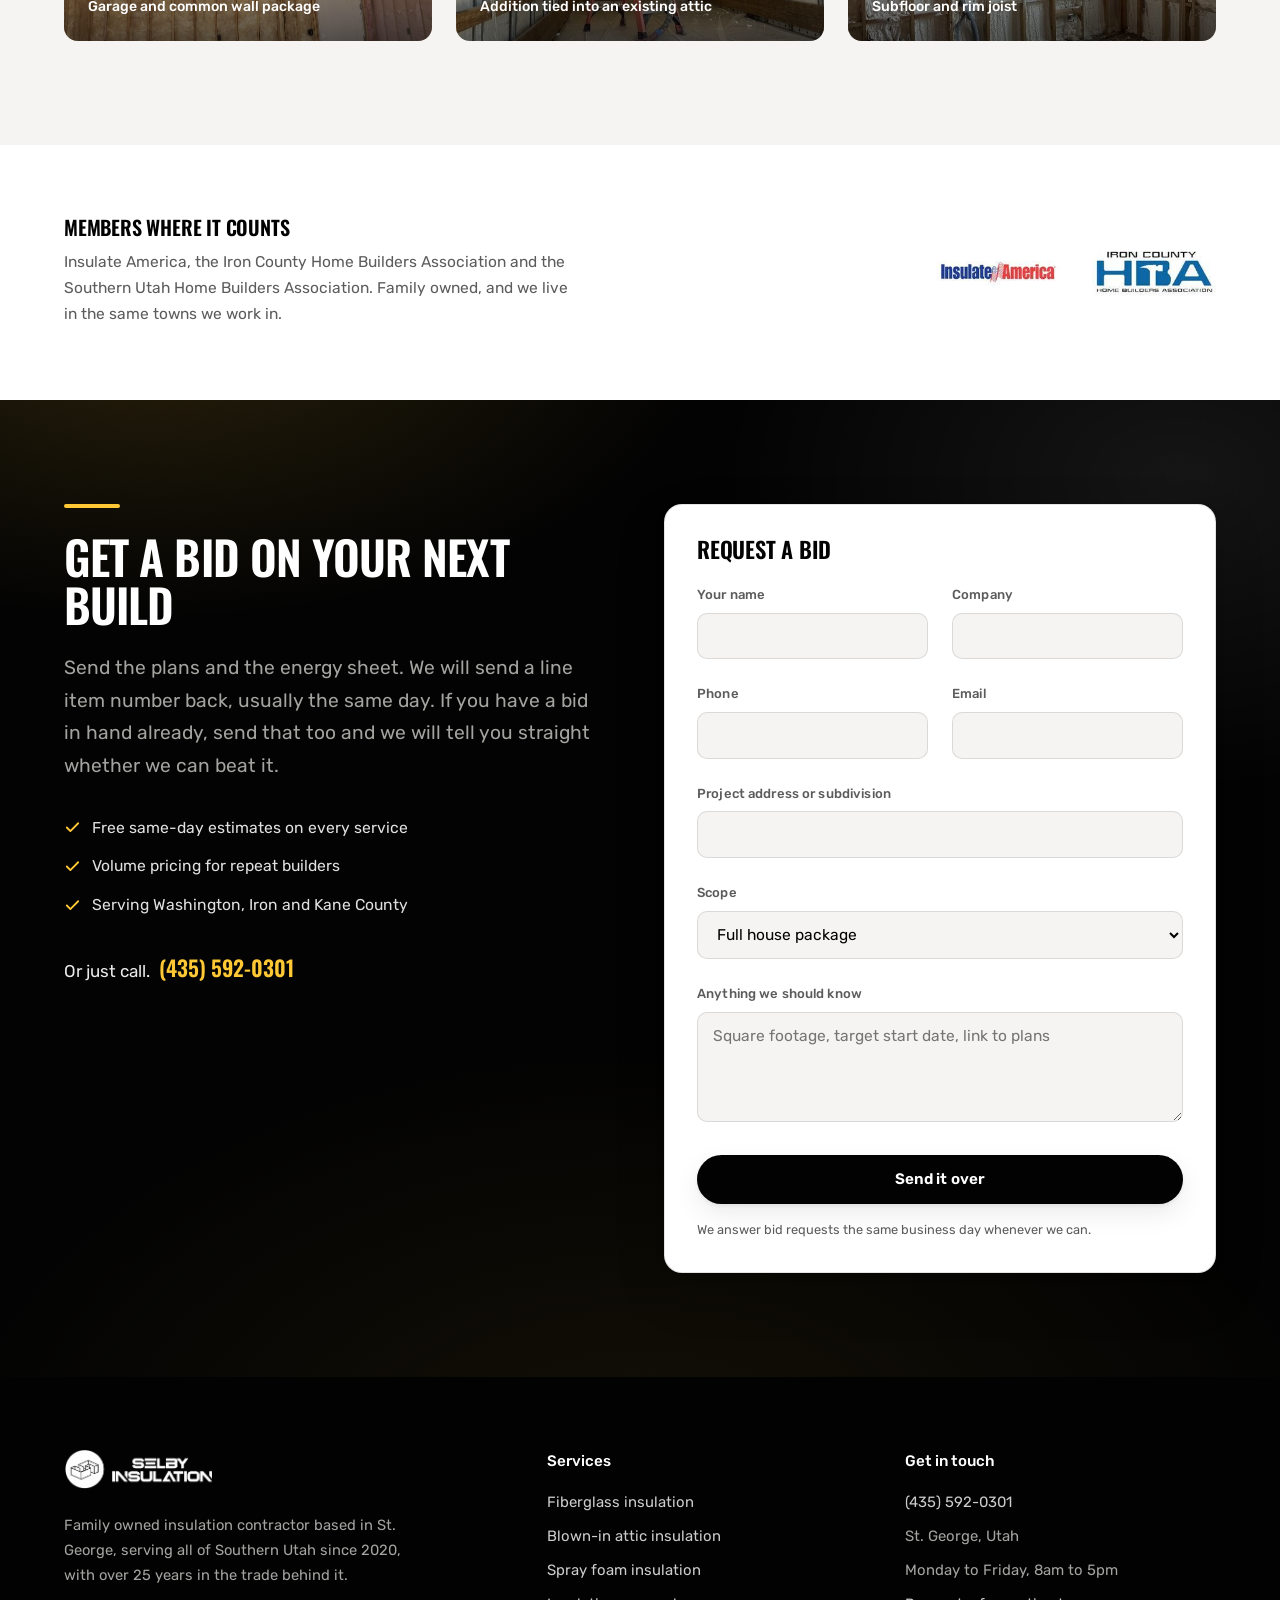
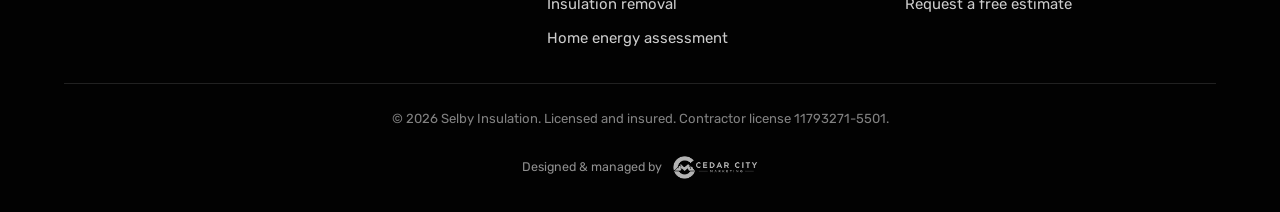
==== commit 78db3ec5: "Correct ceiling R-value to R-38 for Washington County; add verified service facts Co-Authored-By: Cl" ====
--- a/builders/index.html
+++ b/builders/index.html
@@ -102,8 +102,9 @@
         <article class="card">
           <span class="icon-chip" aria-hidden="true"><svg width="21" height="21" viewBox="0 0 24 24" fill="none" stroke="currentColor" stroke-width="2" stroke-linecap="round" stroke-linejoin="round"><rect x="3" y="4" width="18" height="18" rx="2"/><path d="M16 2v4M8 2v4M3 10h18"/></svg></span>
           <h3>We hold the date</h3>
-          <p>Framing wraps Thursday, we are there Friday. If something on our end moves, you hear it from
-            us before your super is standing in an empty house wondering where the crew is.</p>
+          <p>Typical turnaround is three business days from the call. Framing wraps Thursday, we are
+            there Friday. If something on our end moves, you hear it from us before your super is
+            standing in an empty house wondering where the crew is.</p>
         </article>
 
         <article class="card">
@@ -116,8 +117,9 @@
         <article class="card">
           <span class="icon-chip" aria-hidden="true"><svg width="21" height="21" viewBox="0 0 24 24" fill="none" stroke="currentColor" stroke-width="2" stroke-linecap="round" stroke-linejoin="round"><path d="M14 2H6a2 2 0 0 0-2 2v16a2 2 0 0 0 2 2h12a2 2 0 0 0 2-2V8z"/><path d="M14 2v6h6M9 15l2 2 4-4"/></svg></span>
           <h3>Ready for the inspector</h3>
-          <p>We install to the R-values on your energy sheet, set depth markers in the attic, and leave the
-            certification card where the inspector looks for it.</p>
+          <p>We install to the R-values on your energy sheet, set depth markers in the attic, and leave
+            the certification card where the inspector looks for it. R-38 ceilings down in Washington
+            County, R-49 up in Iron. We keep both straight so you do not have to.</p>
         </article>
 
         <article class="card">
@@ -153,8 +155,8 @@
           <div class="stat-label">Years insulating Southern Utah homes</div>
         </div>
         <div>
-          <div class="stat-num" style="color:#fff;">Same day</div>
-          <div class="stat-label">Turnaround on most estimates</div>
+          <div class="stat-num" style="color:#fff;">3 days</div>
+          <div class="stat-label">Typical time from your call to our crew on site</div>
         </div>
         <div>
           <div class="stat-num" style="color:#fff;">1 year</div>
@@ -216,8 +218,9 @@
 
         <article class="card">
           <h3>Energy assessment</h3>
-          <p>A walk of the envelope before or after drywall to find where the plan and the field do not
-            match. Handy on custom homes where the owner is paying attention to the power bill.</p>
+          <p>Blower door test, thermal imaging and air leak detection on the finished envelope. Handy on
+            custom homes where the owner is paying attention to the power bill, and on anything you want
+            to hand over with numbers behind it rather than a promise.</p>
         </article>
       </div>
     </div>
@@ -327,7 +330,7 @@
             If you have a bid in hand already, send that too and we will tell you straight whether we can beat it.
           </p>
           <ul class="ticklist" style="margin-top:var(--s4); color:rgba(255,255,255,.88);">
-            <li><svg width="17" height="17" viewBox="0 0 24 24" fill="none" stroke="currentColor" stroke-width="2.6" stroke-linecap="round" stroke-linejoin="round"><path d="M20 6 9 17l-5-5"/></svg> Free estimates, no site visit required to start</li>
+            <li><svg width="17" height="17" viewBox="0 0 24 24" fill="none" stroke="currentColor" stroke-width="2.6" stroke-linecap="round" stroke-linejoin="round"><path d="M20 6 9 17l-5-5"/></svg> Free same-day estimates on every service</li>
             <li><svg width="17" height="17" viewBox="0 0 24 24" fill="none" stroke="currentColor" stroke-width="2.6" stroke-linecap="round" stroke-linejoin="round"><path d="M20 6 9 17l-5-5"/></svg> Volume pricing for repeat builders</li>
             <li><svg width="17" height="17" viewBox="0 0 24 24" fill="none" stroke="currentColor" stroke-width="2.6" stroke-linecap="round" stroke-linejoin="round"><path d="M20 6 9 17l-5-5"/></svg> Serving Washington, Iron and Kane County</li>
           </ul>
@@ -392,13 +395,13 @@
         <ul class="footer-list">
           <li><a href="tel:+14355920301">(435) 592-0301</a></li>
           <li>St. George, Utah</li>
-          <li>Monday to Friday, 7am to 5pm</li>
+          <li>Monday to Friday, 8am to 5pm</li>
           <li><a href="#bid">Request a free estimate</a></li>
         </ul>
       </div>
     </div>
     <div class="footer-bottom">
-      <div>&copy; 2026 Selby Insulation. Licensed and insured.</div>
+      <div>&copy; 2026 Selby Insulation. Licensed and insured. Contractor license 11793271-5501.</div>
       <a class="agency-credit" href="https://cedarcitymarketing.com/web-design" target="_blank" rel="noopener">
         <span>Designed &amp; managed by</span>
         <img src="../assets/ccm-logo-white.png" alt="Cedar City Marketing">
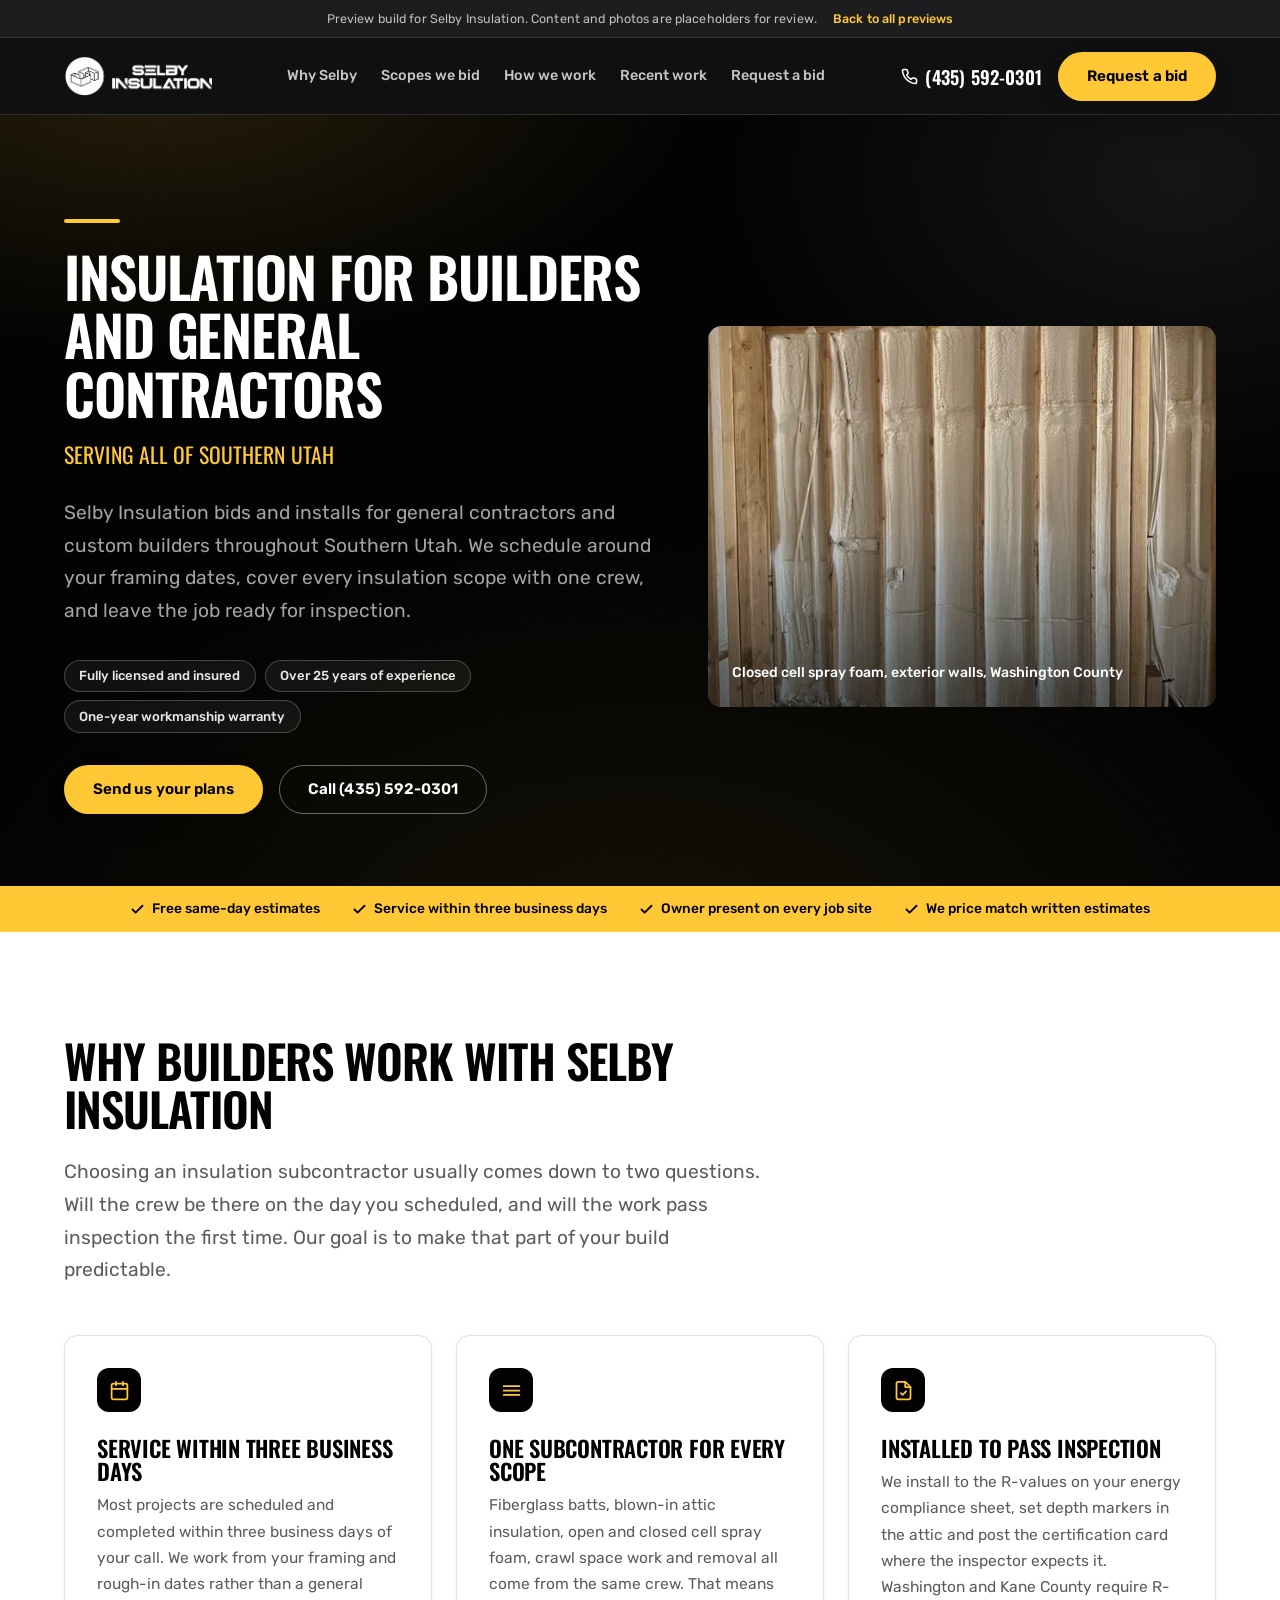
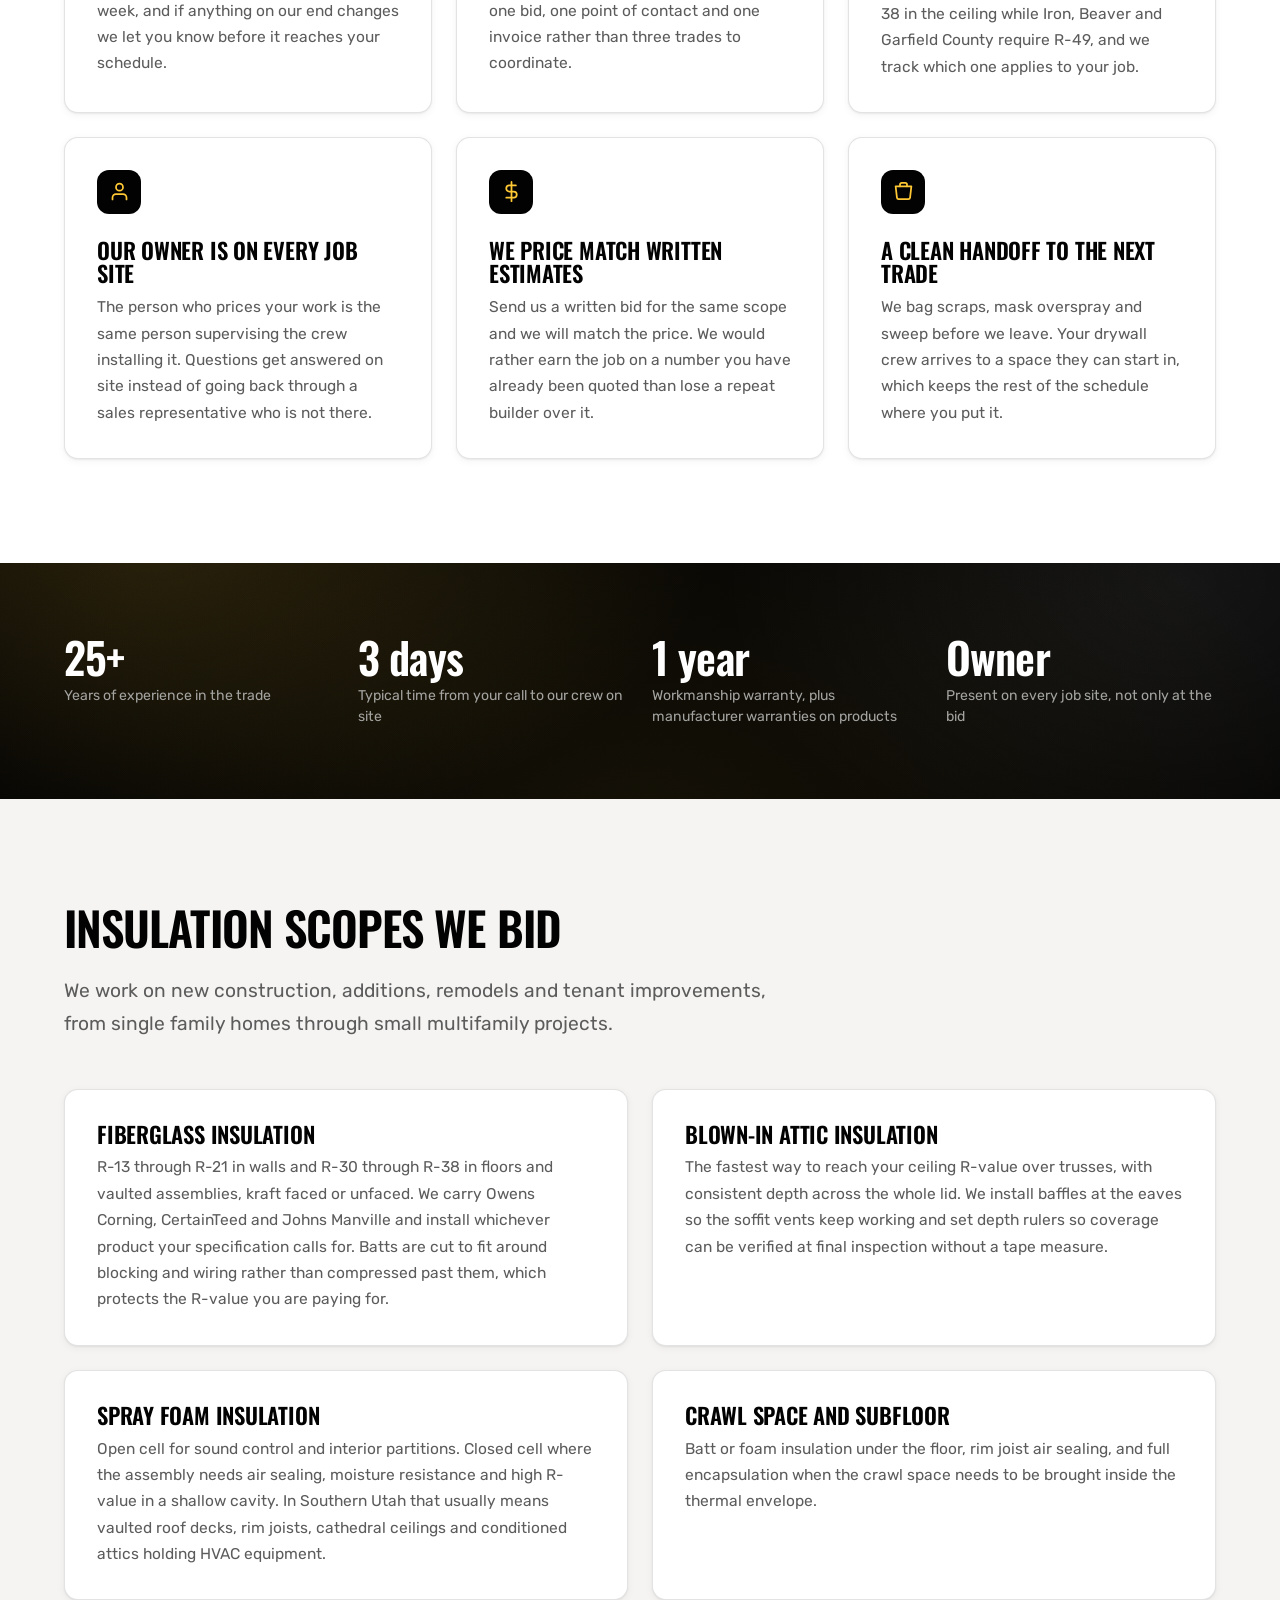
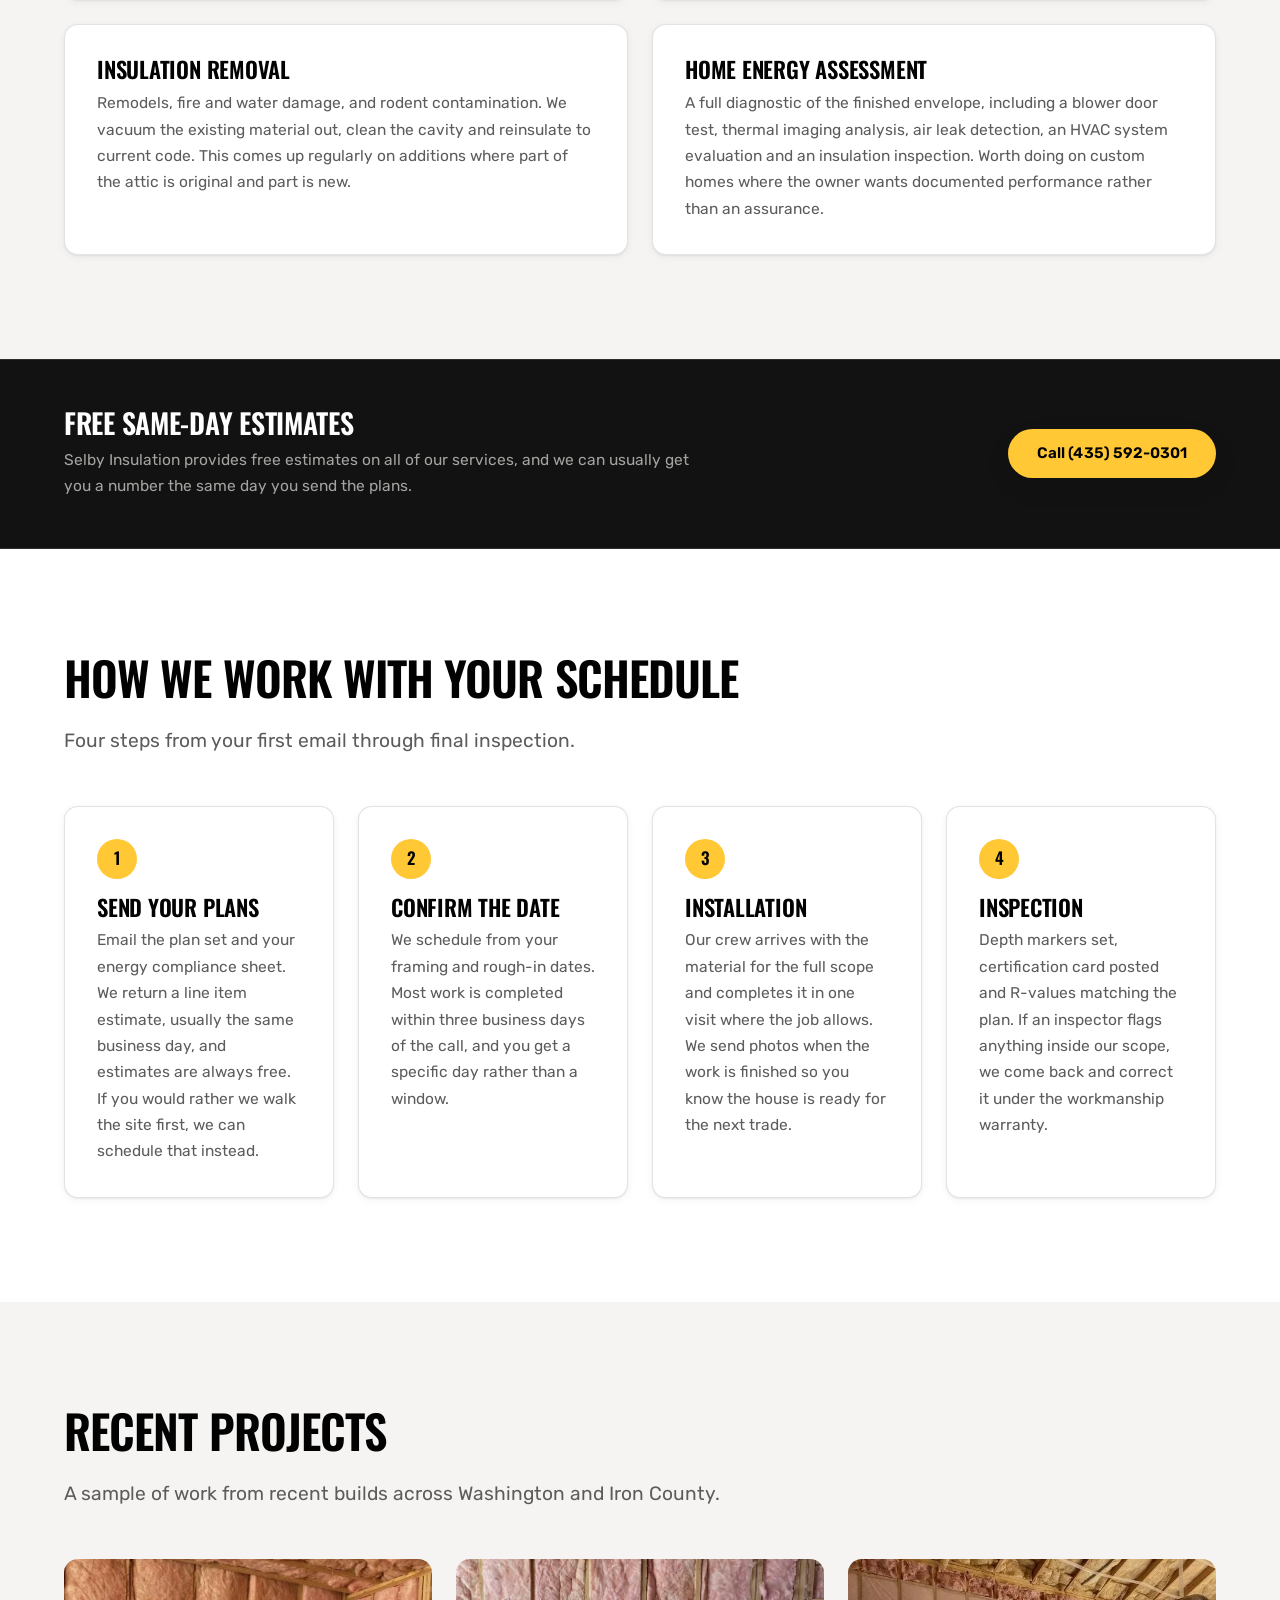
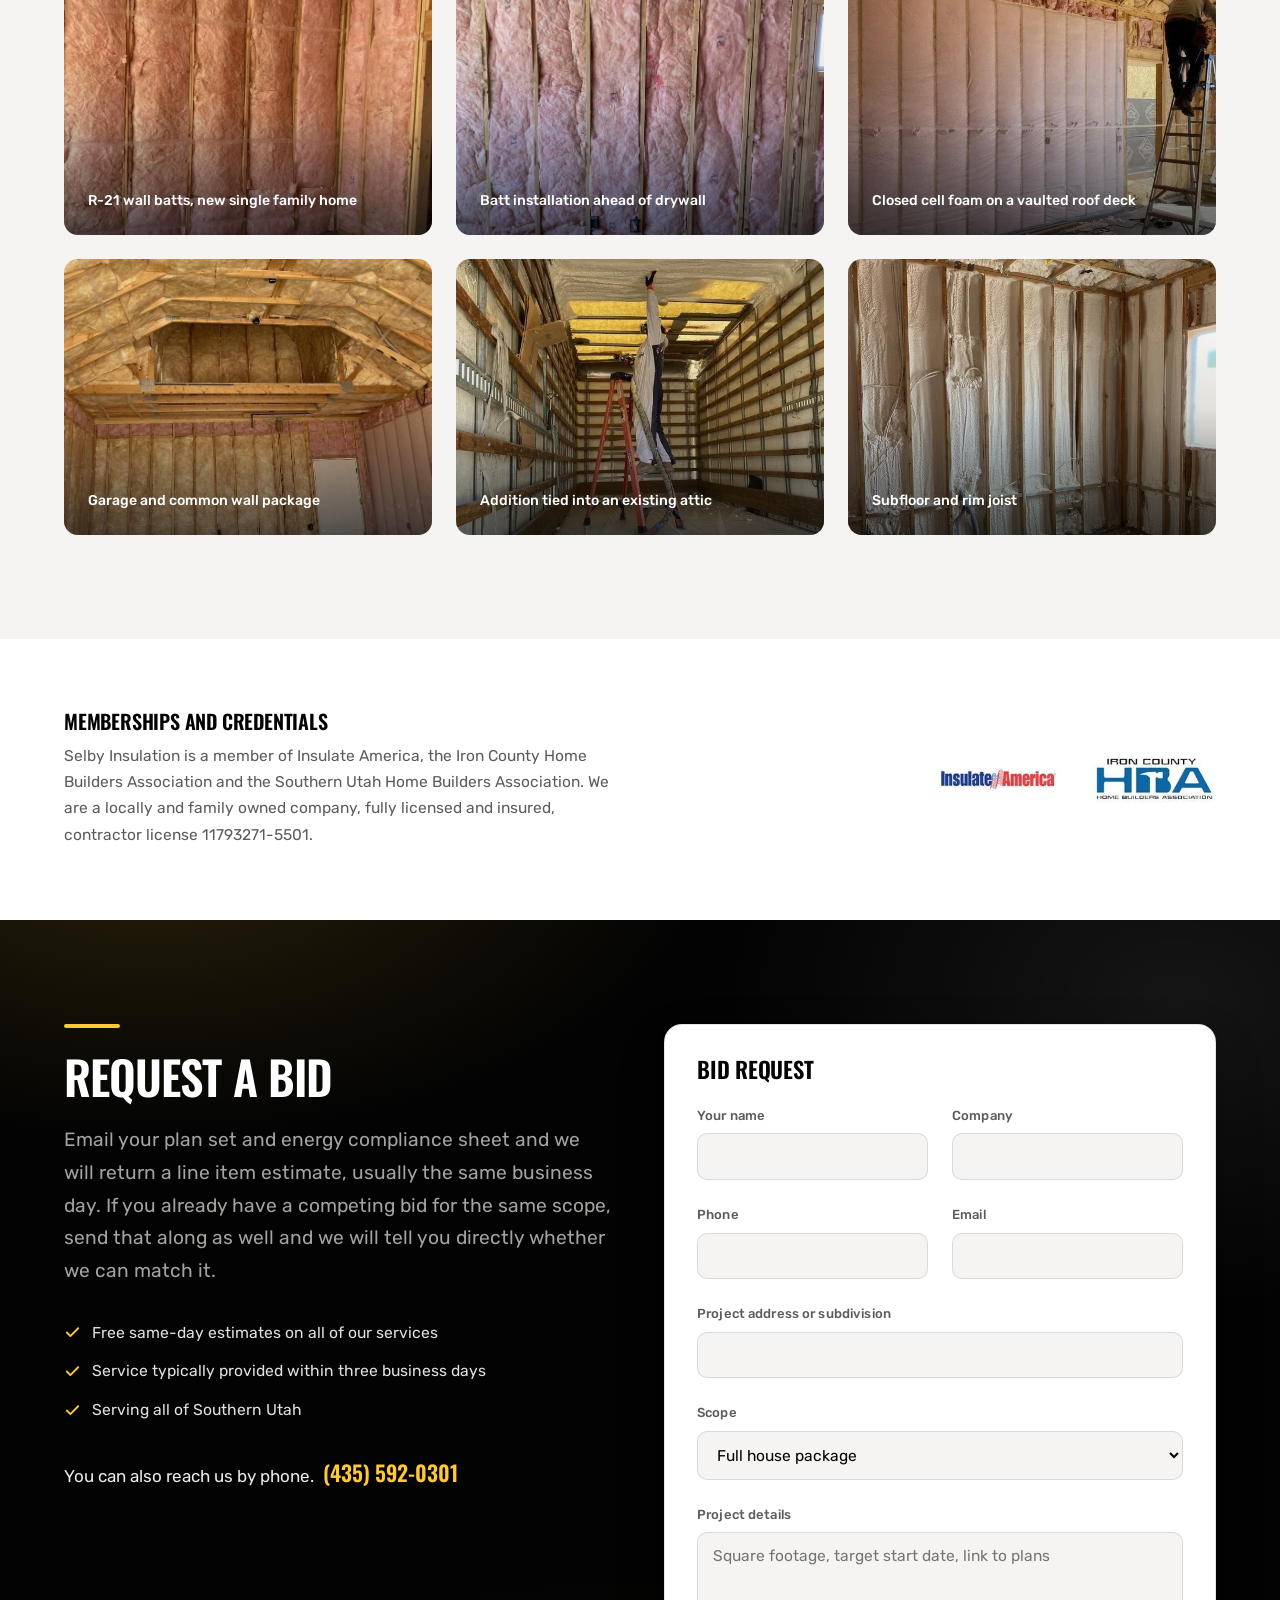
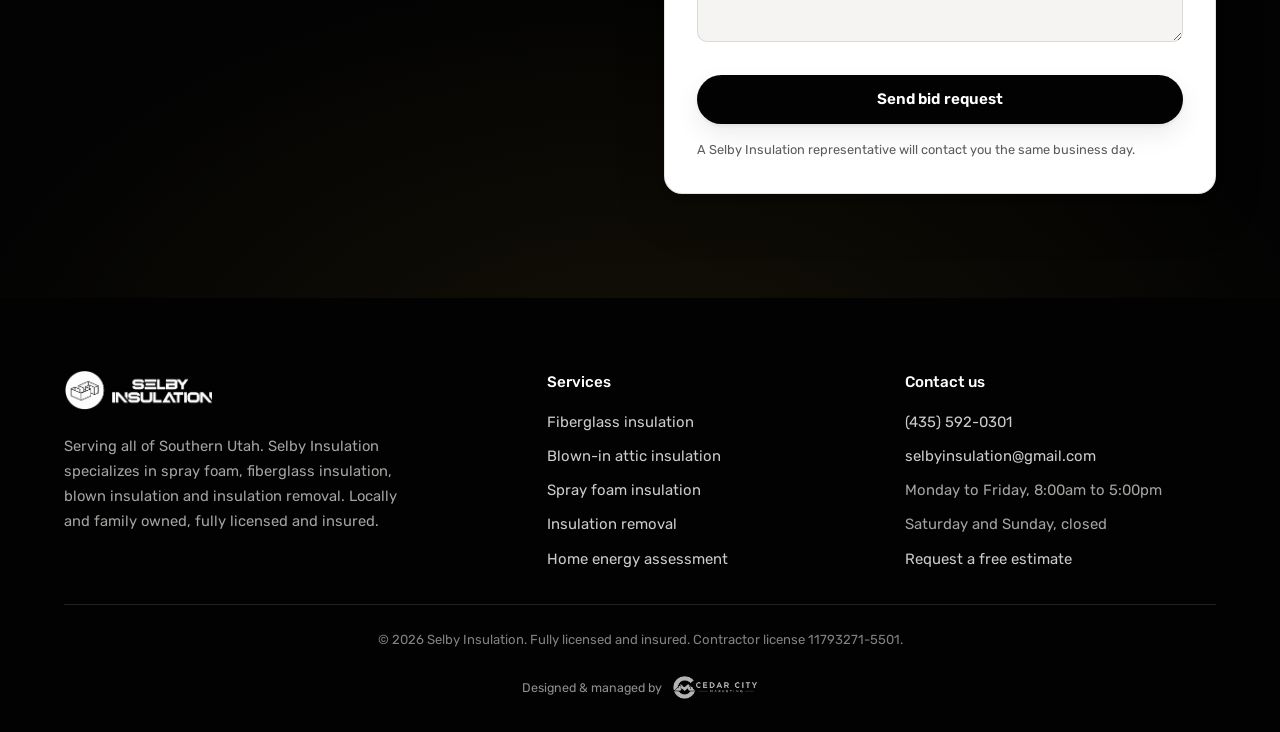
==== commit fd7b7ef5: "Rewrite both pages in Selby's own voice; fold in verified service facts Co-Authored-By: Claude Opus " ====
--- a/builders/index.html
+++ b/builders/index.html
@@ -4,7 +4,7 @@
 <meta charset="utf-8">
 <meta name="viewport" content="width=device-width, initial-scale=1">
 <title>Insulation for Builders &amp; General Contractors | Selby Insulation</title>
-<meta name="description" content="Selby Insulation bids and installs batts, blown-in and spray foam for general contractors and custom builders across Southern Utah. Same-day bids, dates we hold, inspection-ready work.">
+<meta name="description" content="Selby Insulation bids and installs fiberglass, blown-in and spray foam insulation for general contractors and custom builders across Southern Utah. Free same-day estimates, service within three business days.">
 <meta name="robots" content="noindex, nofollow">
 <link rel="preconnect" href="https://fonts.googleapis.com">
 <link rel="preconnect" href="https://fonts.gstatic.com" crossorigin>
@@ -28,10 +28,10 @@
     </a>
     <nav class="nav" aria-label="Primary">
       <a href="#why">Why Selby</a>
-      <a href="#scopes">Scopes</a>
+      <a href="#scopes">Scopes we bid</a>
       <a href="#process">How we work</a>
       <a href="#work">Recent work</a>
-      <a href="#bid">Get a bid</a>
+      <a href="#bid">Request a bid</a>
     </nav>
     <div class="header-cta">
       <a class="phone-link" href="tel:+14355920301">
@@ -41,7 +41,7 @@
       <a class="phone-icon" href="tel:+14355920301" aria-label="Call Selby Insulation at (435) 592-0301">
         <svg width="18" height="18" viewBox="0 0 24 24" fill="none" stroke="currentColor" stroke-width="2.2" stroke-linecap="round" stroke-linejoin="round" aria-hidden="true"><path d="M22 16.9v3a2 2 0 0 1-2.2 2 19.8 19.8 0 0 1-8.6-3.1 19.5 19.5 0 0 1-6-6A19.8 19.8 0 0 1 2.1 4.2 2 2 0 0 1 4.1 2h3a2 2 0 0 1 2 1.7c.1 1 .4 1.9.7 2.8a2 2 0 0 1-.5 2.1L8.1 9.9a16 16 0 0 0 6 6l1.3-1.2a2 2 0 0 1 2.1-.5c.9.3 1.8.6 2.8.7a2 2 0 0 1 1.7 2Z"/></svg>
       </a>
-      <a class="btn btn-gold" href="#bid"><span>Get a bid</span></a>
+      <a class="btn btn-gold" href="#bid"><span>Request a bid</span></a>
     </div>
   </div>
 </header>
@@ -54,23 +54,27 @@
       <div style="display:grid; gap:var(--s5); align-items:center;" class="hero-grid">
         <div style="max-width:640px;">
           <div class="rule-gold"></div>
-          <h1 style="color:#fff;">Insulation that<br>keeps your build<br>on schedule</h1>
-          <p class="lede lede-dark" style="margin-top:var(--s3); max-width:54ch;">
-            We bid and install for general contractors and custom builders across Washington and Iron County.
-            You get a number fast, a date we actually hold, and a scope that passes inspection the first time.
+          <h1 style="color:#fff; font-size:clamp(2.3rem,4.9vw,3.5rem);">Insulation for Builders and General Contractors</h1>
+          <p class="hero-sub">Serving all of Southern Utah</p>
+          <p class="lede lede-dark" style="margin-top:var(--s3); max-width:56ch;">
+            Selby Insulation bids and installs for general contractors and custom builders throughout
+            Southern Utah. We schedule around your framing dates, cover every insulation scope with one
+            crew, and leave the job ready for inspection.
           </p>
+          <ul class="hero-badges">
+            <li>Fully licensed and insured</li>
+            <li>Over 25 years of experience</li>
+            <li>One-year workmanship warranty</li>
+          </ul>
           <div style="display:flex; flex-wrap:wrap; gap:var(--s2); margin-top:var(--s4);">
             <a class="btn btn-gold" href="#bid"><span>Send us your plans</span></a>
             <a class="btn btn-ghost-dark" href="tel:+14355920301"><span>Call (435) 592-0301</span></a>
           </div>
-          <p style="margin-top:var(--s3); font-size:.86rem; color:var(--muted-dark);">
-            Most bids go out the same day. Walkthroughs on request.
-          </p>
         </div>
 
         <div class="photo photo-zoom" style="aspect-ratio: 4 / 3;">
           <img src="../assets/gallery-009.jpg" alt="Closed cell spray foam applied between wall studs on a framed job site">
-          <div class="photo-cap">Closed cell foam, exterior walls, Washington County</div>
+          <div class="photo-cap">Closed cell spray foam, exterior walls, Washington County</div>
         </div>
       </div>
     </div>
@@ -79,10 +83,10 @@
   <div class="trustbar">
     <div class="wrap">
       <ul>
-        <li><svg width="15" height="15" viewBox="0 0 24 24" fill="none" stroke="currentColor" stroke-width="3" stroke-linecap="round" stroke-linejoin="round" aria-hidden="true"><path d="M20 6 9 17l-5-5"/></svg> Licensed and insured</li>
-        <li><svg width="15" height="15" viewBox="0 0 24 24" fill="none" stroke="currentColor" stroke-width="3" stroke-linecap="round" stroke-linejoin="round" aria-hidden="true"><path d="M20 6 9 17l-5-5"/></svg> 25+ years in Southern Utah</li>
-        <li><svg width="15" height="15" viewBox="0 0 24 24" fill="none" stroke="currentColor" stroke-width="3" stroke-linecap="round" stroke-linejoin="round" aria-hidden="true"><path d="M20 6 9 17l-5-5"/></svg> One-year workmanship warranty</li>
-        <li><svg width="15" height="15" viewBox="0 0 24 24" fill="none" stroke="currentColor" stroke-width="3" stroke-linecap="round" stroke-linejoin="round" aria-hidden="true"><path d="M20 6 9 17l-5-5"/></svg> We price match written bids</li>
+        <li><svg width="15" height="15" viewBox="0 0 24 24" fill="none" stroke="currentColor" stroke-width="3" stroke-linecap="round" stroke-linejoin="round" aria-hidden="true"><path d="M20 6 9 17l-5-5"/></svg> Free same-day estimates</li>
+        <li><svg width="15" height="15" viewBox="0 0 24 24" fill="none" stroke="currentColor" stroke-width="3" stroke-linecap="round" stroke-linejoin="round" aria-hidden="true"><path d="M20 6 9 17l-5-5"/></svg> Service within three business days</li>
+        <li><svg width="15" height="15" viewBox="0 0 24 24" fill="none" stroke="currentColor" stroke-width="3" stroke-linecap="round" stroke-linejoin="round" aria-hidden="true"><path d="M20 6 9 17l-5-5"/></svg> Owner present on every job site</li>
+        <li><svg width="15" height="15" viewBox="0 0 24 24" fill="none" stroke="currentColor" stroke-width="3" stroke-linecap="round" stroke-linejoin="round" aria-hidden="true"><path d="M20 6 9 17l-5-5"/></svg> We price match written estimates</li>
       </ul>
     </div>
   </div>
@@ -90,57 +94,61 @@
   <!-- WHY -->
   <section class="section" id="why">
     <div class="wrap">
-      <div style="max-width:60ch; margin-bottom:var(--s5);">
-        <h2>Builders call us back for the boring reasons</h2>
+      <div style="max-width:64ch; margin-bottom:var(--s5);">
+        <h2>Why Builders Work With Selby Insulation</h2>
         <p class="lede" style="margin-top:var(--s3);">
-          Nobody picks an insulation sub for the insulation. You pick one so the next trade can start on
-          Monday and nobody has to chase anybody. That is the part we are good at.
+          Choosing an insulation subcontractor usually comes down to two questions. Will the crew be
+          there on the day you scheduled, and will the work pass inspection the first time. Our goal is
+          to make that part of your build predictable.
         </p>
       </div>
 
       <div class="grid g2 g3">
         <article class="card">
           <span class="icon-chip" aria-hidden="true"><svg width="21" height="21" viewBox="0 0 24 24" fill="none" stroke="currentColor" stroke-width="2" stroke-linecap="round" stroke-linejoin="round"><rect x="3" y="4" width="18" height="18" rx="2"/><path d="M16 2v4M8 2v4M3 10h18"/></svg></span>
-          <h3>We hold the date</h3>
-          <p>Typical turnaround is three business days from the call. Framing wraps Thursday, we are
-            there Friday. If something on our end moves, you hear it from us before your super is
-            standing in an empty house wondering where the crew is.</p>
+          <h3>Service within three business days</h3>
+          <p>Most projects are scheduled and completed within three business days of your call. We work
+            from your framing and rough-in dates rather than a general week, and if anything on our end
+            changes we let you know before it reaches your schedule.</p>
         </article>
 
         <article class="card">
           <span class="icon-chip" aria-hidden="true"><svg width="21" height="21" viewBox="0 0 24 24" fill="none" stroke="currentColor" stroke-width="2" stroke-linecap="round" stroke-linejoin="round"><path d="M3 7h18M3 12h18M3 17h18"/></svg></span>
-          <h3>One sub, every scope</h3>
-          <p>Batts, blown-in, spray foam, crawl space, tear-out. One bid, one crew, one invoice, instead of
-            three subs who each blame the other two.</p>
+          <h3>One subcontractor for every scope</h3>
+          <p>Fiberglass batts, blown-in attic insulation, open and closed cell spray foam, crawl space
+            work and removal all come from the same crew. That means one bid, one point of contact and
+            one invoice rather than three trades to coordinate.</p>
         </article>
 
         <article class="card">
           <span class="icon-chip" aria-hidden="true"><svg width="21" height="21" viewBox="0 0 24 24" fill="none" stroke="currentColor" stroke-width="2" stroke-linecap="round" stroke-linejoin="round"><path d="M14 2H6a2 2 0 0 0-2 2v16a2 2 0 0 0 2 2h12a2 2 0 0 0 2-2V8z"/><path d="M14 2v6h6M9 15l2 2 4-4"/></svg></span>
-          <h3>Ready for the inspector</h3>
-          <p>We install to the R-values on your energy sheet, set depth markers in the attic, and leave
-            the certification card where the inspector looks for it. R-38 ceilings down in Washington
-            County, R-49 up in Iron. We keep both straight so you do not have to.</p>
+          <h3>Installed to pass inspection</h3>
+          <p>We install to the R-values on your energy compliance sheet, set depth markers in the attic
+            and post the certification card where the inspector expects it. Washington and Kane County
+            require R-38 in the ceiling while Iron, Beaver and Garfield County require R-49, and we
+            track which one applies to your job.</p>
         </article>
 
         <article class="card">
           <span class="icon-chip" aria-hidden="true"><svg width="21" height="21" viewBox="0 0 24 24" fill="none" stroke="currentColor" stroke-width="2" stroke-linecap="round" stroke-linejoin="round"><path d="M20 21v-2a4 4 0 0 0-4-4H8a4 4 0 0 0-4 4v2"/><circle cx="12" cy="7" r="4"/></svg></span>
-          <h3>The owner is on the job</h3>
-          <p>Not a rep who shakes your hand at the bid and vanishes. When something needs a decision on
-            site, the person who can make it is already standing there.</p>
+          <h3>Our owner is on every job site</h3>
+          <p>The person who prices your work is the same person supervising the crew installing it.
+            Questions get answered on site instead of going back through a sales representative who is
+            not there.</p>
         </article>
 
         <article class="card">
           <span class="icon-chip" aria-hidden="true"><svg width="21" height="21" viewBox="0 0 24 24" fill="none" stroke="currentColor" stroke-width="2" stroke-linecap="round" stroke-linejoin="round"><path d="M12 1v22M17 5H9.5a3.5 3.5 0 0 0 0 7h5a3.5 3.5 0 0 1 0 7H6"/></svg></span>
-          <h3>Send us the other bid</h3>
-          <p>If it is written and it is the same scope, we will match it. You should not have to pick
-            between a good number and a crew that answers the phone.</p>
+          <h3>We price match written estimates</h3>
+          <p>Send us a written bid for the same scope and we will match the price. We would rather earn
+            the job on a number you have already been quoted than lose a repeat builder over it.</p>
         </article>
 
         <article class="card">
           <span class="icon-chip" aria-hidden="true"><svg width="21" height="21" viewBox="0 0 24 24" fill="none" stroke="currentColor" stroke-width="2" stroke-linecap="round" stroke-linejoin="round"><path d="M3 6h18l-1.5 13a2 2 0 0 1-2 1.8H6.5a2 2 0 0 1-2-1.8z"/><path d="M8 6V4a2 2 0 0 1 2-2h4a2 2 0 0 1 2 2v2"/></svg></span>
-          <h3>Clean on the way out</h3>
-          <p>Scraps bagged, overspray masked, floors swept. Drywall shows up to a house they can start in,
-            not a cleanup day you did not budget.</p>
+          <h3>A clean handoff to the next trade</h3>
+          <p>We bag scraps, mask overspray and sweep before we leave. Your drywall crew arrives to a
+            space they can start in, which keeps the rest of the schedule where you put it.</p>
         </article>
       </div>
     </div>
@@ -152,7 +160,7 @@
       <div class="stat-row">
         <div>
           <div class="stat-num" style="color:#fff;">25+</div>
-          <div class="stat-label">Years insulating Southern Utah homes</div>
+          <div class="stat-label">Years of experience in the trade</div>
         </div>
         <div>
           <div class="stat-num" style="color:#fff;">3 days</div>
@@ -160,11 +168,11 @@
         </div>
         <div>
           <div class="stat-num" style="color:#fff;">1 year</div>
-          <div class="stat-label">Workmanship warranty on every job</div>
+          <div class="stat-label">Workmanship warranty, plus manufacturer warranties on products</div>
         </div>
         <div>
           <div class="stat-num" style="color:#fff;">Owner</div>
-          <div class="stat-label">On the job itself, not just the bid</div>
+          <div class="stat-label">Present on every job site, not only at the bid</div>
         </div>
       </div>
     </div>
@@ -173,91 +181,113 @@
   <!-- SCOPES -->
   <section class="section surface-bone" id="scopes">
     <div class="wrap">
-      <div style="max-width:60ch; margin-bottom:var(--s5);">
-        <h2>What we bid</h2>
+      <div style="max-width:64ch; margin-bottom:var(--s5);">
+        <h2>Insulation Scopes We Bid</h2>
         <p class="lede" style="margin-top:var(--s3);">
-          New construction, additions, remodels and tenant improvements. Single family through small
-          multifamily.
+          We work on new construction, additions, remodels and tenant improvements, from single family
+          homes through small multifamily projects.
         </p>
       </div>
 
       <div class="grid g2-lg">
         <article class="card">
-          <h3>Fiberglass batts</h3>
-          <p>R-13 to R-21 in walls, R-30 and R-38 in floors and vaulted assemblies. Kraft faced or
-            unfaced, Owens Corning, CertainTeed or Johns Manville depending on what your spec calls for.
-            Cut to fit around blocking and wiring rather than stuffed past it.</p>
-        </article>
-
-        <article class="card">
-          <h3>Blown-in attic insulation</h3>
-          <p>The quick, consistent way to hit R-49 over trusses. Even depth across the whole lid,
-            baffles at the eaves so the soffit vents keep working, and rulers set so depth is easy to
-            verify at final.</p>
-        </article>
-
-        <article class="card">
-          <h3>Spray foam, open and closed cell</h3>
-          <p>Open cell where you want sound control and a filled cavity. Closed cell where you need air
-            sealing, moisture resistance and real R-value in a shallow bay. Common calls out here are
-            vaulted roof decks, rim joists, cathedral ceilings and sealed attics with ductwork in them.</p>
-        </article>
-
-        <article class="card">
-          <h3>Crawl space and subfloor</h3>
-          <p>Batts or foam under the floor, rim joist sealing, and encapsulation where the crawl needs to
-            be brought inside the thermal envelope.</p>
-        </article>
-
-        <article class="card">
-          <h3>Removal and retrofit</h3>
-          <p>Remodels, fire and water loss, rodent contamination. We vacuum the old material out, clean the
-            cavity, and reinsulate to current numbers. Useful on flips and on additions where half the
-            attic is original and half is new.</p>
-        </article>
-
-        <article class="card">
-          <h3>Energy assessment</h3>
-          <p>Blower door test, thermal imaging and air leak detection on the finished envelope. Handy on
-            custom homes where the owner is paying attention to the power bill, and on anything you want
-            to hand over with numbers behind it rather than a promise.</p>
-        </article>
-      </div>
+          <h3>Fiberglass Insulation</h3>
+          <p>R-13 through R-21 in walls and R-30 through R-38 in floors and vaulted assemblies, kraft
+            faced or unfaced. We carry Owens Corning, CertainTeed and Johns Manville and install
+            whichever product your specification calls for. Batts are cut to fit around blocking and
+            wiring rather than compressed past them, which protects the R-value you are paying for.</p>
+        </article>
+
+        <article class="card">
+          <h3>Blown-In Attic Insulation</h3>
+          <p>The fastest way to reach your ceiling R-value over trusses, with consistent depth across
+            the whole lid. We install baffles at the eaves so the soffit vents keep working and set
+            depth rulers so coverage can be verified at final inspection without a tape measure.</p>
+        </article>
+
+        <article class="card">
+          <h3>Spray Foam Insulation</h3>
+          <p>Open cell for sound control and interior partitions. Closed cell where the assembly needs
+            air sealing, moisture resistance and high R-value in a shallow cavity. In Southern Utah
+            that usually means vaulted roof decks, rim joists, cathedral ceilings and conditioned
+            attics holding HVAC equipment.</p>
+        </article>
+
+        <article class="card">
+          <h3>Crawl Space and Subfloor</h3>
+          <p>Batt or foam insulation under the floor, rim joist air sealing, and full encapsulation
+            when the crawl space needs to be brought inside the thermal envelope.</p>
+        </article>
+
+        <article class="card">
+          <h3>Insulation Removal</h3>
+          <p>Remodels, fire and water damage, and rodent contamination. We vacuum the existing material
+            out, clean the cavity and reinsulate to current code. This comes up regularly on additions
+            where part of the attic is original and part is new.</p>
+        </article>
+
+        <article class="card">
+          <h3>Home Energy Assessment</h3>
+          <p>A full diagnostic of the finished envelope, including a blower door test, thermal imaging
+            analysis, air leak detection, an HVAC system evaluation and an insulation inspection. Worth
+            doing on custom homes where the owner wants documented performance rather than an
+            assurance.</p>
+        </article>
+      </div>
+    </div>
+  </section>
+
+  <!-- FREE ESTIMATE BAND -->
+  <section class="band">
+    <div class="wrap band-inner">
+      <div style="max-width:58ch;">
+        <h3 style="color:#fff;">Free Same-Day Estimates</h3>
+        <p style="margin-top:.6rem; color:var(--muted-dark); font-size:.97rem;">
+          Selby Insulation provides free estimates on all of our services, and we can usually get you a
+          number the same day you send the plans.
+        </p>
+      </div>
+      <a class="btn btn-gold" href="tel:+14355920301"><span>Call (435) 592-0301</span></a>
     </div>
   </section>
 
   <!-- PROCESS -->
   <section class="section" id="process">
     <div class="wrap">
-      <div style="max-width:60ch; margin-bottom:var(--s5);">
-        <h2>How a job runs</h2>
-        <p class="lede" style="margin-top:var(--s3);">Four steps, no mystery.</p>
+      <div style="max-width:64ch; margin-bottom:var(--s5);">
+        <h2>How We Work With Your Schedule</h2>
+        <p class="lede" style="margin-top:var(--s3);">
+          Four steps from your first email through final inspection.
+        </p>
       </div>
 
       <div class="grid g2 g3 g4">
         <article class="card">
           <span class="card-num">1</span>
-          <h3>Send the plans</h3>
-          <p>Email the set and your energy compliance sheet. We will come back with a line item bid, usually
-            the same day. If you would rather we walk it, say the word.</p>
+          <h3>Send your plans</h3>
+          <p>Email the plan set and your energy compliance sheet. We return a line item estimate,
+            usually the same business day, and estimates are always free. If you would rather we walk
+            the site first, we can schedule that instead.</p>
         </article>
         <article class="card">
           <span class="card-num">2</span>
-          <h3>Lock the date</h3>
-          <p>We schedule off your framing and rough-in dates, not a vague week. You get a day, and we build
-            our calendar around holding it.</p>
+          <h3>Confirm the date</h3>
+          <p>We schedule from your framing and rough-in dates. Most work is completed within three
+            business days of the call, and you get a specific day rather than a window.</p>
         </article>
         <article class="card">
           <span class="card-num">3</span>
-          <h3>Install</h3>
-          <p>Crew shows up loaded and finishes the scope. You get photos when it is done so you are not
-            driving out to confirm the house is ready for the next trade.</p>
+          <h3>Installation</h3>
+          <p>Our crew arrives with the material for the full scope and completes it in one visit where
+            the job allows. We send photos when the work is finished so you know the house is ready for
+            the next trade.</p>
         </article>
         <article class="card">
           <span class="card-num">4</span>
-          <h3>Pass inspection</h3>
-          <p>Depth markers set, certificate posted, R-values matching the plan. If the inspector flags
-            something, we are back out to fix it without a conversation about who pays.</p>
+          <h3>Inspection</h3>
+          <p>Depth markers set, certification card posted and R-values matching the plan. If an
+            inspector flags anything inside our scope, we come back and correct it under the
+            workmanship warranty.</p>
         </article>
       </div>
     </div>
@@ -266,22 +296,24 @@
   <!-- WORK -->
   <section class="section surface-bone" id="work">
     <div class="wrap">
-      <div style="max-width:60ch; margin-bottom:var(--s5);">
-        <h2>Recent work</h2>
-        <p class="lede" style="margin-top:var(--s3);">A few jobs from the last stretch of builds.</p>
+      <div style="max-width:64ch; margin-bottom:var(--s5);">
+        <h2>Recent Projects</h2>
+        <p class="lede" style="margin-top:var(--s3);">
+          A sample of work from recent builds across Washington and Iron County.
+        </p>
       </div>
       <div class="grid g2 g3">
         <div class="photo photo-zoom" style="aspect-ratio:4/3;">
           <img src="../assets/gallery-002.jpg" alt="Fiberglass batt insulation installed in exterior walls of a new home">
-          <div class="photo-cap">R-21 walls, new single family</div>
+          <div class="photo-cap">R-21 wall batts, new single family home</div>
         </div>
         <div class="photo photo-zoom" style="aspect-ratio:4/3;">
           <img src="../assets/gallery-005.jpg" alt="Full wall of kraft faced fiberglass batts between studs">
-          <div class="photo-cap">Batt install ahead of drywall</div>
+          <div class="photo-cap">Batt installation ahead of drywall</div>
         </div>
         <div class="photo photo-zoom" style="aspect-ratio:4/3;">
           <img src="../assets/gallery-010.jpg" alt="Spray foam insulation in a framed wall cavity">
-          <div class="photo-cap">Closed cell on a vaulted roof deck</div>
+          <div class="photo-cap">Closed cell foam on a vaulted roof deck</div>
         </div>
         <div class="photo photo-zoom" style="aspect-ratio:4/3;">
           <img src="../assets/gallery-003.jpg" alt="Insulated wall assembly on an active job site">
@@ -303,11 +335,12 @@
   <section class="section-sm">
     <div class="wrap">
       <div style="display:grid; gap:var(--s4); align-items:center;" class="affil-grid">
-        <div style="max-width:46ch;">
-          <h3 style="font-size:1.25rem;">Members where it counts</h3>
+        <div style="max-width:52ch;">
+          <h3 style="font-size:1.25rem;">Memberships and Credentials</h3>
           <p style="margin-top:.7rem; color:var(--muted); font-size:.97rem;">
-            Insulate America, the Iron County Home Builders Association and the Southern Utah Home
-            Builders Association. Family owned, and we live in the same towns we work in.
+            Selby Insulation is a member of Insulate America, the Iron County Home Builders Association
+            and the Southern Utah Home Builders Association. We are a locally and family owned company,
+            fully licensed and insured, contractor license 11793271-5501.
           </p>
         </div>
         <div style="display:flex; flex-wrap:wrap; gap:var(--s4); align-items:center;">
@@ -322,26 +355,27 @@
   <section class="deep grain section" id="bid">
     <div class="wrap">
       <div style="display:grid; gap:var(--s5);" class="bid-grid">
-        <div style="max-width:48ch;">
+        <div style="max-width:50ch;">
           <div class="rule-gold"></div>
-          <h2 style="color:#fff;">Get a bid on your next build</h2>
+          <h2 style="color:#fff;">Request a Bid</h2>
           <p class="lede lede-dark" style="margin-top:var(--s3);">
-            Send the plans and the energy sheet. We will send a line item number back, usually the same day.
-            If you have a bid in hand already, send that too and we will tell you straight whether we can beat it.
+            Email your plan set and energy compliance sheet and we will return a line item estimate,
+            usually the same business day. If you already have a competing bid for the same scope, send
+            that along as well and we will tell you directly whether we can match it.
           </p>
           <ul class="ticklist" style="margin-top:var(--s4); color:rgba(255,255,255,.88);">
-            <li><svg width="17" height="17" viewBox="0 0 24 24" fill="none" stroke="currentColor" stroke-width="2.6" stroke-linecap="round" stroke-linejoin="round"><path d="M20 6 9 17l-5-5"/></svg> Free same-day estimates on every service</li>
-            <li><svg width="17" height="17" viewBox="0 0 24 24" fill="none" stroke="currentColor" stroke-width="2.6" stroke-linecap="round" stroke-linejoin="round"><path d="M20 6 9 17l-5-5"/></svg> Volume pricing for repeat builders</li>
-            <li><svg width="17" height="17" viewBox="0 0 24 24" fill="none" stroke="currentColor" stroke-width="2.6" stroke-linecap="round" stroke-linejoin="round"><path d="M20 6 9 17l-5-5"/></svg> Serving Washington, Iron and Kane County</li>
+            <li><svg width="17" height="17" viewBox="0 0 24 24" fill="none" stroke="currentColor" stroke-width="2.6" stroke-linecap="round" stroke-linejoin="round"><path d="M20 6 9 17l-5-5"/></svg> Free same-day estimates on all of our services</li>
+            <li><svg width="17" height="17" viewBox="0 0 24 24" fill="none" stroke="currentColor" stroke-width="2.6" stroke-linecap="round" stroke-linejoin="round"><path d="M20 6 9 17l-5-5"/></svg> Service typically provided within three business days</li>
+            <li><svg width="17" height="17" viewBox="0 0 24 24" fill="none" stroke="currentColor" stroke-width="2.6" stroke-linecap="round" stroke-linejoin="round"><path d="M20 6 9 17l-5-5"/></svg> Serving all of Southern Utah</li>
           </ul>
           <p style="margin-top:var(--s4); color:rgba(255,255,255,.92);">
-            Or just call.
+            You can also reach us by phone.
             <a href="tel:+14355920301" style="font-family:Oswald,sans-serif; font-size:1.35rem; font-weight:600; color:var(--gold); text-decoration:none; display:inline-block; margin-left:.3rem;">(435) 592-0301</a>
           </p>
         </div>
 
         <form class="form-card" onsubmit="event.preventDefault(); this.querySelector('.form-note').textContent='Preview only. This form is not wired up yet.';">
-          <h3 style="margin-bottom:var(--s3);">Request a bid</h3>
+          <h3 style="margin-bottom:var(--s3);">Bid Request</h3>
           <div style="display:grid; gap:0 var(--s3);" class="form-two">
             <label class="field"><span>Your name</span><input type="text" name="name" autocomplete="name" required></label>
             <label class="field"><span>Company</span><input type="text" name="company" autocomplete="organization"></label>
@@ -356,13 +390,14 @@
               <option>Attic only</option>
               <option>Spray foam</option>
               <option>Crawl space or subfloor</option>
-              <option>Removal and retrofit</option>
+              <option>Insulation removal</option>
+              <option>Home energy assessment</option>
               <option>Not sure yet</option>
             </select>
           </label>
-          <label class="field"><span>Anything we should know</span><textarea name="notes" placeholder="Square footage, target start date, link to plans"></textarea></label>
-          <button class="btn btn-ink" type="submit" style="width:100%;"><span>Send it over</span></button>
-          <p class="form-note">We answer bid requests the same business day whenever we can.</p>
+          <label class="field"><span>Project details</span><textarea name="notes" placeholder="Square footage, target start date, link to plans"></textarea></label>
+          <button class="btn btn-ink" type="submit" style="width:100%;"><span>Send bid request</span></button>
+          <p class="form-note">A Selby Insulation representative will contact you the same business day.</p>
         </form>
       </div>
     </div>
@@ -375,9 +410,10 @@
     <div class="footer-grid">
       <div>
         <img src="../assets/selby-lockup-light.png" alt="Selby Insulation" style="height:40px; width:auto; display:block; margin-bottom:var(--s3);">
-        <p style="max-width:38ch; font-size:.92rem;">
-          Family owned insulation contractor based in St. George, serving all of Southern Utah since 2020,
-          with over 25 years in the trade behind it.
+        <p style="max-width:40ch; font-size:.92rem;">
+          Serving all of Southern Utah. Selby Insulation specializes in spray foam, fiberglass
+          insulation, blown insulation and insulation removal. Locally and family owned, fully licensed
+          and insured.
         </p>
       </div>
       <div>
@@ -391,17 +427,18 @@
         </ul>
       </div>
       <div>
-        <div class="footer-head">Get in touch</div>
+        <div class="footer-head">Contact us</div>
         <ul class="footer-list">
           <li><a href="tel:+14355920301">(435) 592-0301</a></li>
-          <li>St. George, Utah</li>
-          <li>Monday to Friday, 8am to 5pm</li>
+          <li><a href="mailto:selbyinsulation@gmail.com">selbyinsulation@gmail.com</a></li>
+          <li>Monday to Friday, 8:00am to 5:00pm</li>
+          <li>Saturday and Sunday, closed</li>
           <li><a href="#bid">Request a free estimate</a></li>
         </ul>
       </div>
     </div>
     <div class="footer-bottom">
-      <div>&copy; 2026 Selby Insulation. Licensed and insured. Contractor license 11793271-5501.</div>
+      <div>&copy; 2026 Selby Insulation. Fully licensed and insured. Contractor license 11793271-5501.</div>
       <a class="agency-credit" href="https://cedarcitymarketing.com/web-design" target="_blank" rel="noopener">
         <span>Designed &amp; managed by</span>
         <img src="../assets/ccm-logo-white.png" alt="Cedar City Marketing">
--- a/assets/site.css
+++ b/assets/site.css
@@ -319,6 +319,32 @@
 .spec tbody tr:nth-child(even) { background: var(--bone); }
 .spec td:first-child { font-weight: 500; }
 
+/* ---------- hero sub-line and badge list (mirrors their site hero) ---------- */
+.hero-sub {
+  font-family: Oswald, sans-serif; font-weight: 400;
+  font-size: clamp(1.05rem, 2vw, 1.35rem); letter-spacing: .005em;
+  text-transform: uppercase; color: var(--gold);
+  margin: .9rem 0 0;
+}
+.hero-badges {
+  list-style: none; margin: var(--s4) 0 0; padding: 0;
+  display: flex; flex-wrap: wrap; gap: .5rem .55rem;
+}
+.hero-badges li {
+  font-size: .82rem; font-weight: 500; line-height: 1; color: rgba(255,255,255,.9);
+  padding: .55rem .9rem; border-radius: 50px;
+  border: 1px solid rgba(255,255,255,.22);
+  background: rgba(255,255,255,.06);
+}
+
+/* ---------- free-estimate band ---------- */
+.band { background: var(--ink-2); border-top: 1px solid var(--line-dark); border-bottom: 1px solid var(--line-dark); }
+.band-inner {
+  display: flex; flex-wrap: wrap; align-items: center; justify-content: space-between;
+  gap: var(--s3); padding-top: var(--s5); padding-bottom: var(--s5);
+}
+.band h3 { font-size: clamp(1.3rem, 2.6vw, 1.75rem); }
+
 /* ---------- chips ---------- */
 .chips { list-style: none; margin: 0; padding: 0; display: flex; flex-wrap: wrap; gap: .6rem; }
 .chips li {
